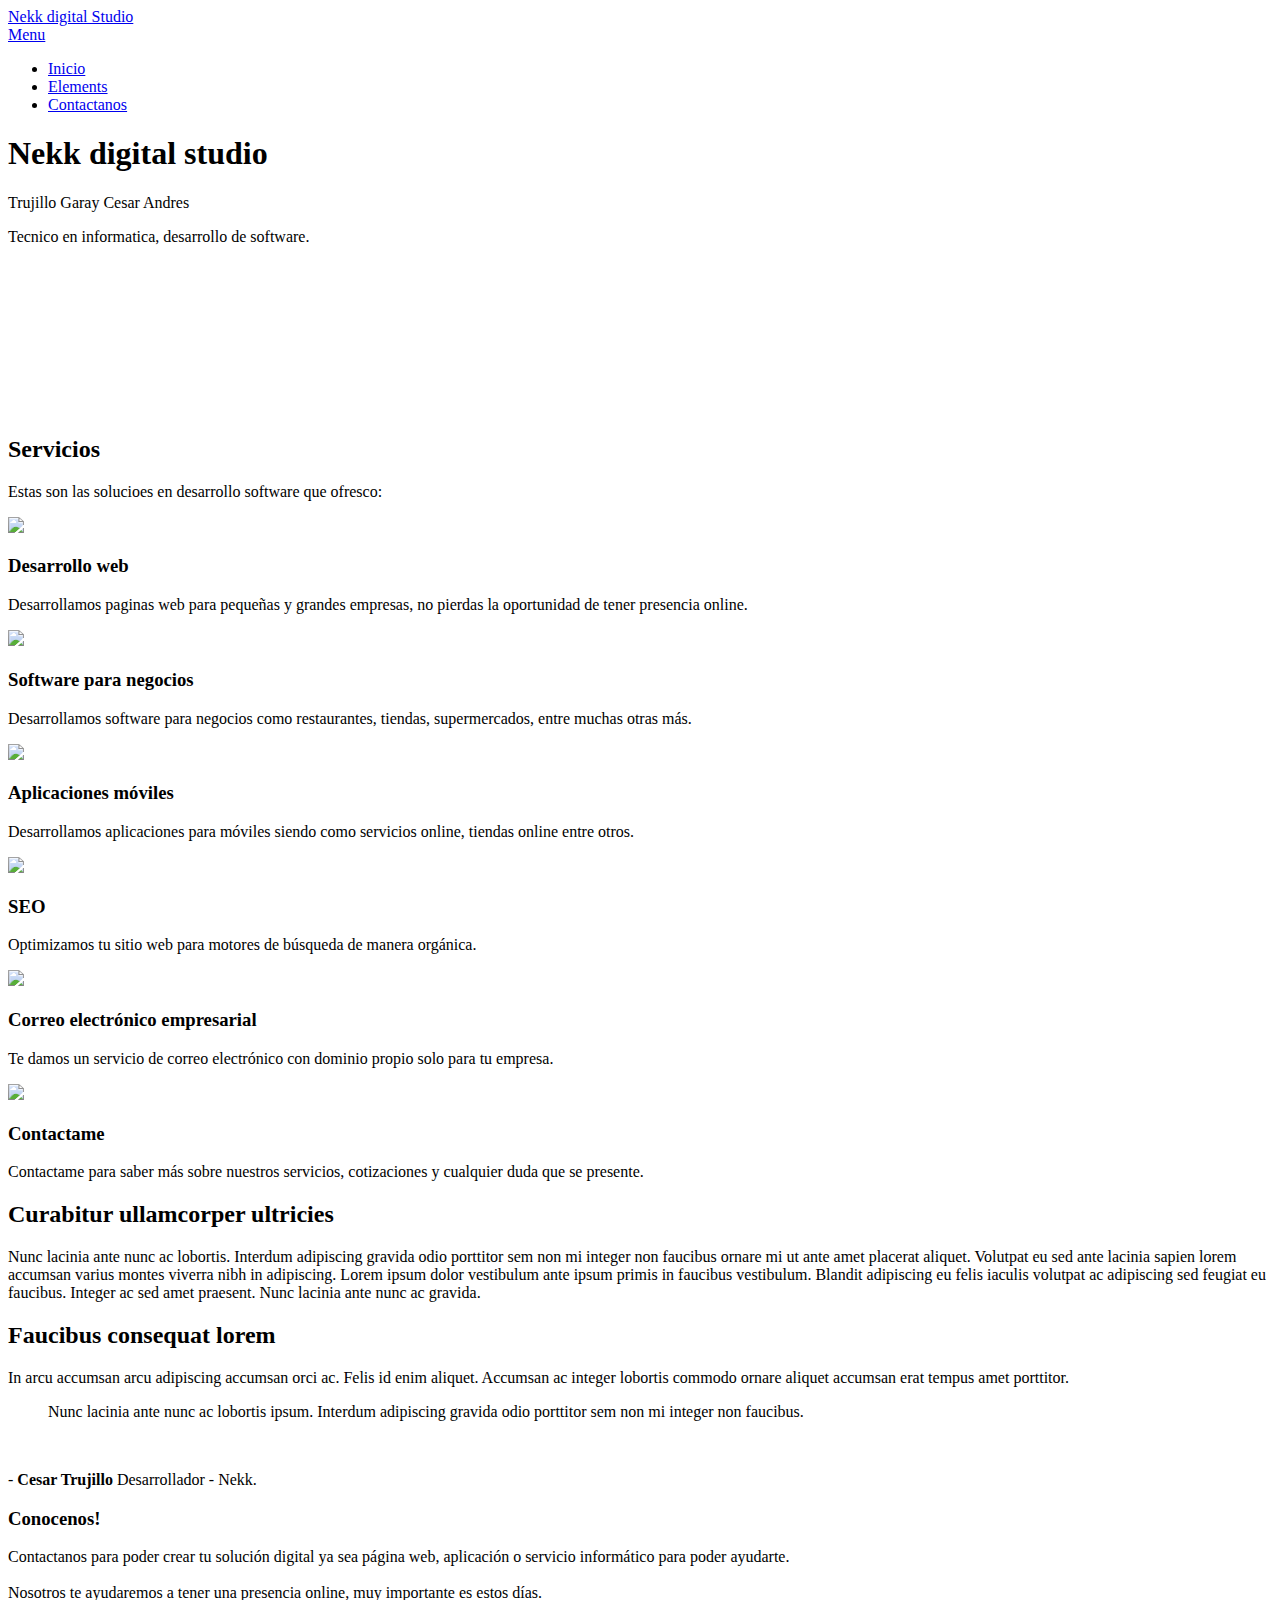
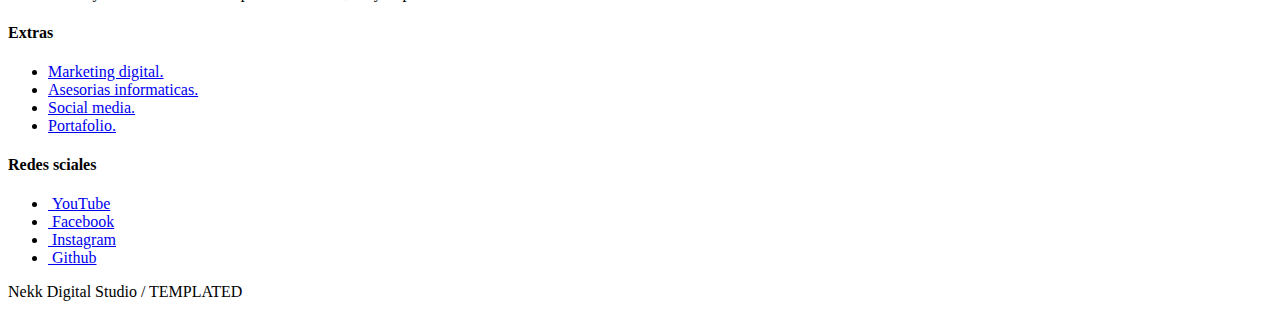
==== index.html @ c3ff0855 "Add files via upload" ====
<!DOCTYPE HTML>
<!--
	Industrious by TEMPLATED
	templated.co @templatedco
	Released for free under the Creative Commons Attribution 3.0 license (templated.co/license)
-->
<html>
	<head>
		<title>Industrious by TEMPLATED</title>
		<meta charset="utf-8" />
		<meta name="viewport" content="width=device-width, initial-scale=1, user-scalable=no" />
		<meta name="description" content="" />
		<meta name="keywords" content="" />
		<link rel="stylesheet" href="assets/css/main.css" />
	</head>
	<body class="is-preload">

		<!-- Header -->
			<header id="header">
				<a class="logo" href="index.html">Nekk digital Studio</a>
				<nav>
					<a href="#menu">Menu</a>
				</nav>
			</header>

		<!-- Nav -->
			<nav id="menu">
				<ul class="links">
					<li><a href="index.html">Inicio</a></li>
					<li><a href="elements.html">Elements</a></li>
					<li><a href="generic.html">Contactanos</a></li>
				</ul>
			</nav>

		<!-- Banner -->
			<section id="banner">
				<div class="inner">
					<h1>Nekk digital studio</h1>
					<p>Trujillo Garay Cesar Andres</p>
					<p>Tecnico en informatica, desarrollo de software.</p>
				</div>
				<video autoplay loop muted playsinline src="images/banner.mp4"></video>
			</section>

		<!-- Highlights -->
			<section class="wrapper">
				<div class="inner">
					<header class="special">
						<h2>Servicios</h2>
						<p>Estas son las solucioes en desarrollo software que ofresco:</p>
					</header>
					<div class="highlights">
						<section>
							<div class="content">
								<header>
									<a href="#"><img src="images/w.jpg" width="50%"><span class="label"></span></a>
									<h3>Desarrollo web</h3>
								</header>
								<p>Desarrollamos paginas web para pequeñas y grandes empresas, no pierdas la oportunidad de tener presencia online.</p>
							</div>
						</section>
						<section>
							<div class="content">
								<header>
									<a href="#"><img src="images/pc.jpg" width="50%"><span class="label"></span></a>
									<h3>Software para negocios</h3>
								</header>
								<p>Desarrollamos software para negocios como restaurantes, tiendas, supermercados, entre muchas otras más.</p>
							</div>
						</section>
						<section>
							<div class="content">
								<header>
									<a href="#"><img src="images/m.jpg" width="50%"><span class="label"></span></a>
									<h3>Aplicaciones móviles</h3>
								</header>
								<p>Desarrollamos aplicaciones para móviles siendo como servicios online, tiendas online entre otros.</p>
							</div>
						</section>
						<section>
							<div class="content">
								<header>
									<a href="#"><img src="images/s.jpg" width="50%"><span class="label"></span></a>
									<h3>SEO</h3>
								</header>
								<p>Optimizamos tu sitio web para motores de búsqueda de manera orgánica.</p>
							</div>
						</section>
						<section>
							<div class="content">
								<header>
									<a href="#"><img src="images/e.jpg" width="50%"><span class="label"></span></a>
									<h3>Correo electrónico empresarial</h3>
								</header>
								<p>Te damos un servicio de correo electrónico con dominio propio solo para tu empresa.
								</p>
							</div>
						</section>
						<section>
							<div class="content">
								<header>
									<a href="#"><img src="images/io.jpg" width="50%"><span class="label"></span></a>
									<h3>Contactame</h3>
								</header>
								<p>Contactame para saber más sobre nuestros servicios, cotizaciones y cualquier duda que se presente.</p>
							</div>
						</section>
					</div>
				</div>
			</section>

		<!-- CTA -->
			<section id="cta" class="wrapper">
				<div class="inner">
					<h2>Curabitur ullamcorper ultricies</h2>
					<p>Nunc lacinia ante nunc ac lobortis. Interdum adipiscing gravida odio porttitor sem non mi integer non faucibus ornare mi ut ante amet placerat aliquet. Volutpat eu sed ante lacinia sapien lorem accumsan varius montes viverra nibh in adipiscing. Lorem ipsum dolor vestibulum ante ipsum primis in faucibus vestibulum. Blandit adipiscing eu felis iaculis volutpat ac adipiscing sed feugiat eu faucibus. Integer ac sed amet praesent. Nunc lacinia ante nunc ac gravida.</p>
				</div>
			</section>

		<!-- Testimonials -->
			<section class="wrapper">
				<div class="inner">
					<header class="special">
						<h2>Faucibus consequat lorem</h2>
						<p>In arcu accumsan arcu adipiscing accumsan orci ac. Felis id enim aliquet. Accumsan ac integer lobortis commodo ornare aliquet accumsan erat tempus amet porttitor.</p>
					</header>
					<div class="testimonials">
						
						<section>
							<div class="content">
								<blockquote>
									<p>Nunc lacinia ante nunc ac lobortis ipsum. Interdum adipiscing gravida odio porttitor sem non mi integer non faucibus.</p>
								</blockquote>
								<div class="author">
									<div class="image">
										<img src="images/me.jpg" alt="" />
									</div>
									<p class="credit">- <strong>Cesar Trujillo</strong> <span>Desarrollador - Nekk.</span></p>
								</div>
							</div>
						</section>
						
					</div>
				</div>
			</section>

		<!-- Footer -->
			<footer id="footer">
				<div class="inner">
					<div class="content">
						<section>
							<h3>Conocenos!</h3>
							<p>Contactanos para poder crear tu solución digital ya sea página web, aplicación o servicio informático para poder ayudarte.
								<br><br>Nosotros te ayudaremos a tener una presencia online, muy importante es estos días.
							</p>
						</section>
						<section>
							<h4>Extras</h4>
							<ul class="alt">
								<li><a href="#">Marketing digital.</a></li>
								<li><a href="#">Asesorias informaticas.</a></li>
								<li><a href="#">Social media.</a></li>
								<li><a href="#">Portafolio.</a></li>
							</ul>
						</section>
						<section>
							<h4>Redes sciales</h4>
							<ul class="plain">
								<li><a href="#"><i class="icon fa-youtube">&nbsp;</i>YouTube</a></li>
								<li><a href="#"><i class="icon fa-facebook">&nbsp;</i>Facebook</a></li>
								<li><a href="#"><i class="icon fa-instagram">&nbsp;</i>Instagram</a></li>
								<li><a href="#"><i class="icon fa-github">&nbsp;</i>Github</a></li>
							</ul>
						</section>
					</div>
					<div class="copyright">
						Nekk Digital Studio / TEMPLATED
					</div>
				</div>
			</footer>

		<!-- Scripts -->
			<script src="assets/js/jquery.min.js"></script>
			<script src="assets/js/browser.min.js"></script>
			<script src="assets/js/breakpoints.min.js"></script>
			<script src="assets/js/util.js"></script>
			<script src="assets/js/main.js"></script>

	</body>
</html>
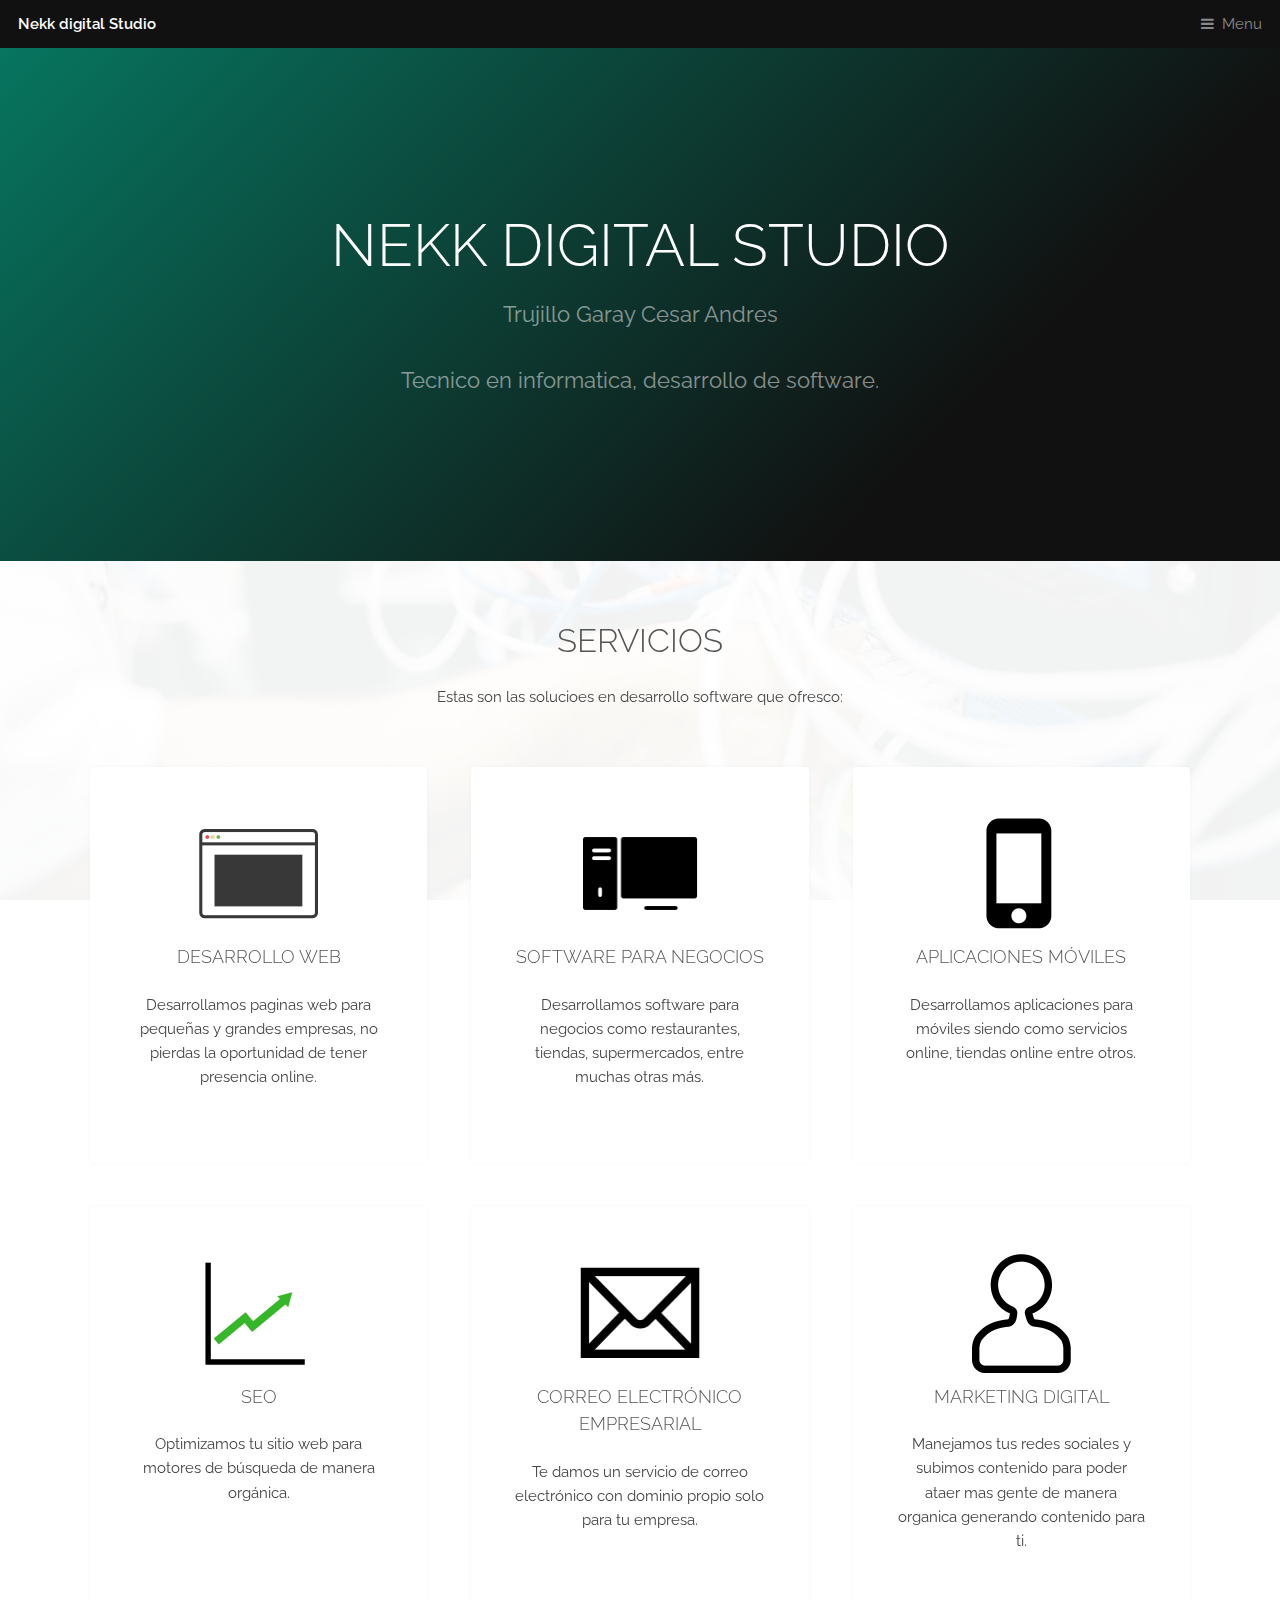
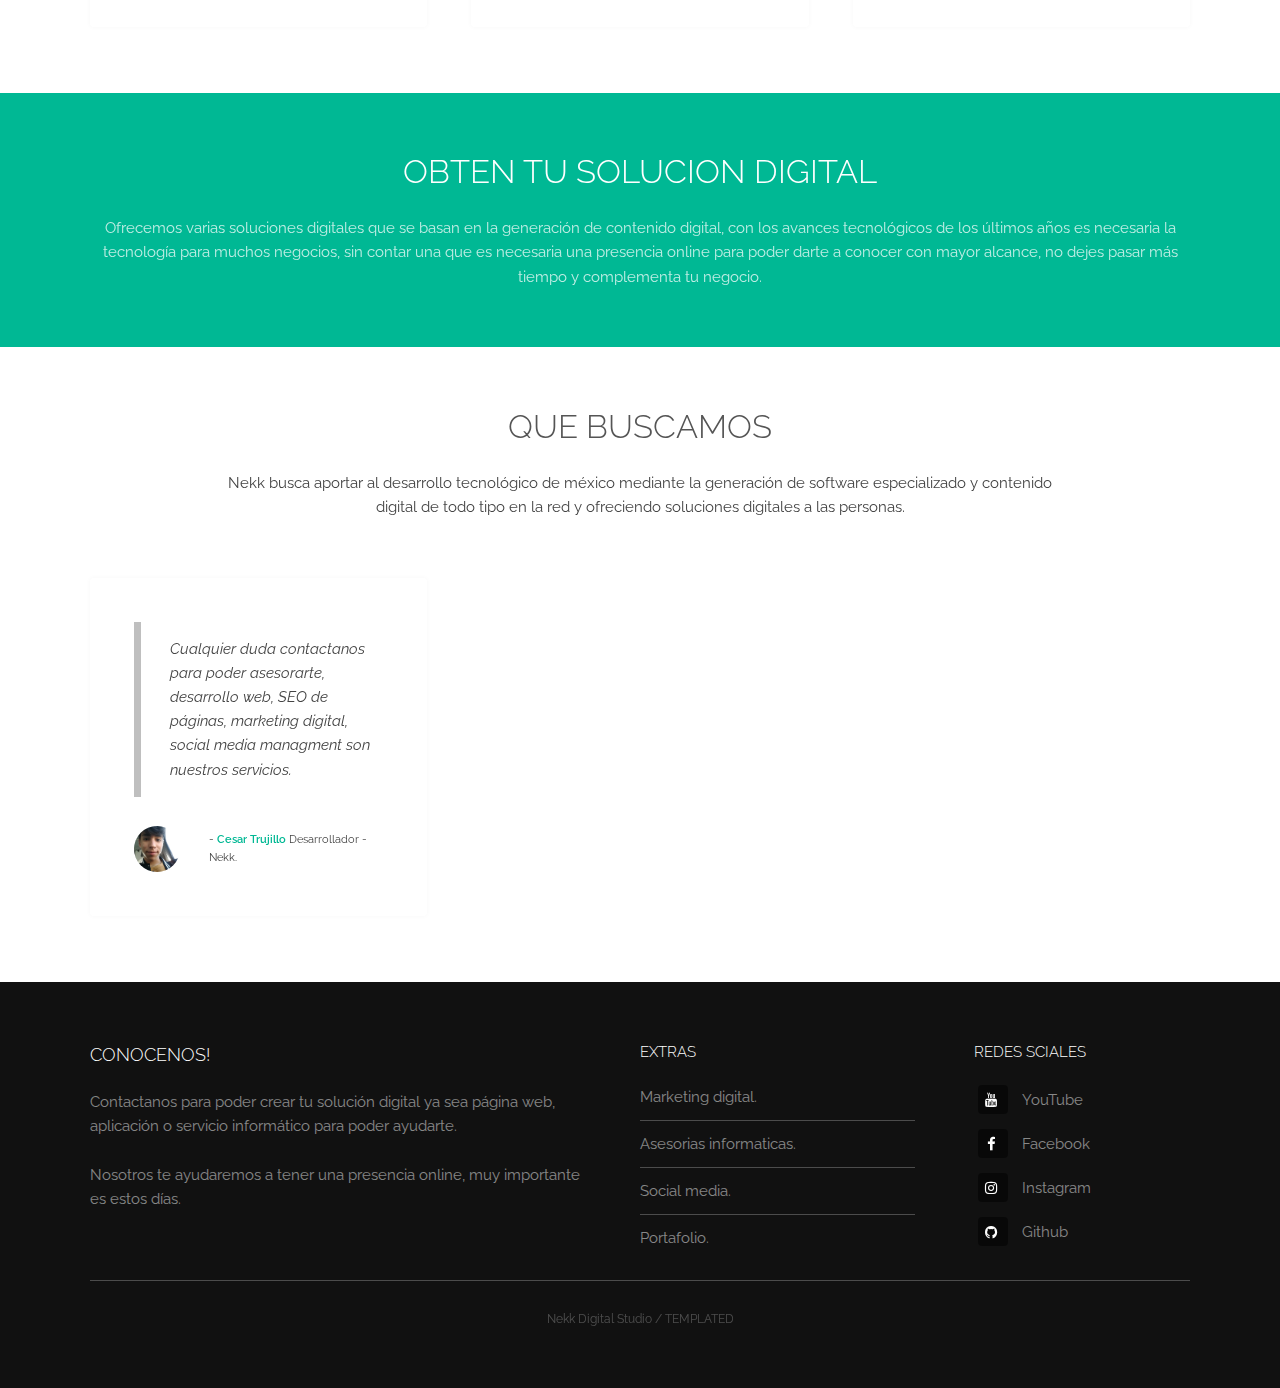
==== commit 681aff45: "Add files via upload" ====
--- a/index.html
+++ b/index.html
@@ -6,7 +6,7 @@
 -->
 <html>
 	<head>
-		<title>Industrious by TEMPLATED</title>
+		<title>Nekk Digital studio</title>
 		<meta charset="utf-8" />
 		<meta name="viewport" content="width=device-width, initial-scale=1, user-scalable=no" />
 		<meta name="description" content="" />
@@ -100,9 +100,9 @@
 							<div class="content">
 								<header>
 									<a href="#"><img src="images/io.jpg" width="50%"><span class="label"></span></a>
-									<h3>Contactame</h3>
+									<h3>Marketing digital</h3>
 								</header>
-								<p>Contactame para saber más sobre nuestros servicios, cotizaciones y cualquier duda que se presente.</p>
+								<p>Manejamos tus redes sociales y subimos contenido para poder ataer mas gente de manera organica generando contenido para ti.</p>
 							</div>
 						</section>
 					</div>
@@ -112,8 +112,8 @@
 		<!-- CTA -->
 			<section id="cta" class="wrapper">
 				<div class="inner">
-					<h2>Curabitur ullamcorper ultricies</h2>
-					<p>Nunc lacinia ante nunc ac lobortis. Interdum adipiscing gravida odio porttitor sem non mi integer non faucibus ornare mi ut ante amet placerat aliquet. Volutpat eu sed ante lacinia sapien lorem accumsan varius montes viverra nibh in adipiscing. Lorem ipsum dolor vestibulum ante ipsum primis in faucibus vestibulum. Blandit adipiscing eu felis iaculis volutpat ac adipiscing sed feugiat eu faucibus. Integer ac sed amet praesent. Nunc lacinia ante nunc ac gravida.</p>
+					<h2>Obten tu solucion digital</h2>
+					<p>Ofrecemos varias soluciones digitales que se basan en la generación de contenido digital, con los avances tecnológicos de los últimos años es necesaria la tecnología para muchos negocios, sin contar una que es necesaria una presencia online para poder darte a conocer con mayor alcance, no dejes pasar más tiempo y complementa tu negocio.</p>
 				</div>
 			</section>
 
@@ -121,15 +121,15 @@
 			<section class="wrapper">
 				<div class="inner">
 					<header class="special">
-						<h2>Faucibus consequat lorem</h2>
-						<p>In arcu accumsan arcu adipiscing accumsan orci ac. Felis id enim aliquet. Accumsan ac integer lobortis commodo ornare aliquet accumsan erat tempus amet porttitor.</p>
+						<h2>Que buscamos</h2>
+						<p>Nekk busca aportar al desarrollo tecnológico de méxico mediante la generación de software especializado y contenido digital de todo tipo en la red y ofreciendo soluciones digitales a las personas.</p>
 					</header>
 					<div class="testimonials">
 						
 						<section>
 							<div class="content">
 								<blockquote>
-									<p>Nunc lacinia ante nunc ac lobortis ipsum. Interdum adipiscing gravida odio porttitor sem non mi integer non faucibus.</p>
+									<p>Cualquier duda contactanos para poder asesorarte, desarrollo web, SEO de páginas, marketing digital, social media managment son nuestros servicios.</p>
 								</blockquote>
 								<div class="author">
 									<div class="image">
--- a/assets/css/main.css
+++ b/assets/css/main.css
@@ -0,0 +1,2822 @@
+@import url(font-awesome.min.css);
+@import url("https://fonts.googleapis.com/css?family=Raleway:200,300,400,500,600");
+/*
+	Industrious by TEMPLATED
+	templated.co @templatedco
+	Released for free under the Creative Commons Attribution 3.0 license (templated.co/license)
+*/
+/* Basic */
+@-ms-viewport {
+  width: device-width; }
+body {
+  -ms-overflow-style: scrollbar; }
+
+@media screen and (max-width: 480px) {
+  html, body {
+    min-width: 320px; } }
+html {
+  box-sizing: border-box; }
+
+*, *:before, *:after {
+  box-sizing: inherit; }
+
+body {
+  background: #ffffff; }
+  body.is-preload *, body.is-preload *:before, body.is-preload *:after {
+    -moz-animation: none !important;
+    -webkit-animation: none !important;
+    -ms-animation: none !important;
+    animation: none !important;
+    -moz-transition: none !important;
+    -webkit-transition: none !important;
+    -ms-transition: none !important;
+    transition: none !important; }
+
+html, body, div, span, applet, object,
+iframe, h1, h2, h3, h4, h5, h6, p, blockquote,
+pre, a, abbr, acronym, address, big, cite,
+code, del, dfn, em, img, ins, kbd, q, s, samp,
+small, strike, strong, sub, sup, tt, var, b,
+u, i, center, dl, dt, dd, ol, ul, li, fieldset,
+form, label, legend, table, caption, tbody,
+tfoot, thead, tr, th, td, article, aside,
+canvas, details, embed, figure, figcaption,
+footer, header, hgroup, menu, nav, output, ruby,
+section, summary, time, mark, audio, video {
+  margin: 0;
+  padding: 0;
+  border: 0;
+  font-size: 100%;
+  font: inherit;
+  vertical-align: baseline; }
+
+article, aside, details, figcaption, figure,
+footer, header, hgroup, menu, nav, section {
+  display: block; }
+
+body {
+  line-height: 1; }
+
+ol, ul {
+  list-style: none; }
+
+blockquote, q {
+  quotes: none; }
+  blockquote:before, blockquote:after, q:before, q:after {
+    content: '';
+    content: none; }
+
+table {
+  border-collapse: collapse;
+  border-spacing: 0; }
+
+body {
+  -webkit-text-size-adjust: none; }
+
+mark {
+  background-color: transparent;
+  color: inherit; }
+
+input::-moz-focus-inner {
+  border: 0;
+  padding: 0; }
+
+input, select, textarea {
+  -moz-appearance: none;
+  -webkit-appearance: none;
+  -ms-appearance: none;
+  appearance: none; }
+
+/* Typography */
+html {
+  font-size: 13pt; }
+  @media screen and (max-width: 1680px) {
+    html {
+      font-size: 11pt; } }
+  @media screen and (max-width: 980px) {
+    html {
+      font-size: 12pt; } }
+  @media screen and (max-width: 480px) {
+    html {
+      font-size: 11pt; } }
+
+body {
+  background-color: #ffffff;
+  color: #444444; }
+
+body, input, select, textarea {
+  font-family: "Raleway", Arial, Helvetica, sans-serif;
+  font-weight: 400;
+  font-size: 1rem;
+  line-height: 1.65; }
+
+a {
+  -moz-transition: color 0.2s ease-in-out;
+  -webkit-transition: color 0.2s ease-in-out;
+  -ms-transition: color 0.2s ease-in-out;
+  transition: color 0.2s ease-in-out;
+  text-decoration: underline; }
+  a:hover {
+    text-decoration: none; }
+
+strong, b {
+  font-weight: 600; }
+
+em, i {
+  font-style: italic; }
+
+p {
+  margin: 0 0 2rem 0; }
+
+header.special {
+  text-align: center;
+  margin-bottom: 4rem; }
+  header.special p {
+    max-width: 75%;
+    margin-left: auto;
+    margin-right: auto; }
+
+h1, h2, h3, h4, h5, h6 {
+  font-weight: 300;
+  line-height: 1.5;
+  text-transform: uppercase;
+  margin: 0 0 1.5rem 0; }
+  h1 a, h2 a, h3 a, h4 a, h5 a, h6 a {
+    color: inherit;
+    text-decoration: none; }
+
+h1 {
+  font-size: 3rem;
+  line-height: 1.2; }
+
+h2 {
+  font-size: 2.25rem;
+  line-height: 1.3; }
+
+h3 {
+  font-size: 1.25rem; }
+
+h4 {
+  font-size: 1rem; }
+
+h5 {
+  font-size: 0.9rem; }
+
+h6 {
+  font-size: 0.7rem; }
+
+@media screen and (max-width: 736px) {
+  h1 {
+    font-size: 2.75rem;
+    line-height: 1.3; }
+
+  h2 {
+    font-size: 1.75rem;
+    line-height: 1.5; }
+
+  h3 {
+    font-size: 1.25rem; } }
+sub {
+  font-size: 0.8rem;
+  position: relative;
+  top: 0.5rem; }
+
+sup {
+  font-size: 0.8rem;
+  position: relative;
+  top: -0.5rem; }
+
+blockquote {
+  border-left: solid 0.5rem;
+  font-style: italic;
+  margin: 0 0 2rem 0;
+  padding: 1rem 0 1rem 2rem; }
+
+code {
+  border-radius: 4px;
+  border: solid 1px;
+  font-family: "Courier New", monospace;
+  font-size: 0.9rem;
+  margin: 0 0.25rem;
+  padding: 0.25rem 0.65rem; }
+
+pre {
+  -webkit-overflow-scrolling: touch;
+  font-family: "Courier New", monospace;
+  font-size: 0.9rem;
+  margin: 0 0 2rem 0; }
+  pre code {
+    display: block;
+    line-height: 1.75;
+    padding: 1rem 1.5rem;
+    overflow-x: auto; }
+
+hr {
+  border: 0;
+  border-bottom: solid 1px;
+  margin: 2rem 0; }
+  hr.major {
+    margin: 4rem 0; }
+
+input, select, textarea {
+  color: #555555; }
+
+a {
+  color: #00b894; }
+
+strong, b {
+  color: #555555; }
+
+h1, h2, h3, h4, h5, h6 {
+  color: #555555; }
+
+blockquote {
+  border-left-color: rgba(0, 0, 0, 0.25); }
+
+code {
+  background: rgba(0, 0, 0, 0.075);
+  border-color: rgba(0, 0, 0, 0.25); }
+
+hr {
+  border-bottom-color: rgba(0, 0, 0, 0.25); }
+
+/* Inner */
+.inner {
+  margin: 0 auto;
+  width: 75rem;
+  max-width: calc(100% - 6rem); }
+  @media screen and (max-width: 480px) {
+    .inner {
+      max-width: calc(100% - 3rem); } }
+
+/* Button */
+input[type="submit"],
+input[type="reset"],
+input[type="button"],
+button,
+.button {
+  -moz-appearance: none;
+  -webkit-appearance: none;
+  -ms-appearance: none;
+  appearance: none;
+  -moz-transition: background-color 0.2s ease-in-out, box-shadow 0.2s ease-in-out, color 0.2s ease-in-out;
+  -webkit-transition: background-color 0.2s ease-in-out, box-shadow 0.2s ease-in-out, color 0.2s ease-in-out;
+  -ms-transition: background-color 0.2s ease-in-out, box-shadow 0.2s ease-in-out, color 0.2s ease-in-out;
+  transition: background-color 0.2s ease-in-out, box-shadow 0.2s ease-in-out, color 0.2s ease-in-out;
+  border: 0;
+  border-radius: 4px;
+  cursor: pointer;
+  display: inline-block;
+  font-weight: 600;
+  height: 3.25rem;
+  line-height: 3.25rem;
+  padding: 0 1.75rem;
+  text-align: center;
+  text-decoration: none;
+  white-space: nowrap; }
+  input[type="submit"].small,
+  input[type="reset"].small,
+  input[type="button"].small,
+  button.small,
+  .button.small {
+    font-size: 0.8rem;
+    height: 2.4375rem;
+    line-height: 2.4375rem;
+    padding: 0 1.25rem; }
+  input[type="submit"].large,
+  input[type="reset"].large,
+  input[type="button"].large,
+  button.large,
+  .button.large {
+    font-size: 1.35rem;
+    height: 4.0625rem;
+    line-height: 4.0625rem;
+    padding: 0 2rem; }
+  input[type="submit"].wide,
+  input[type="reset"].wide,
+  input[type="button"].wide,
+  button.wide,
+  .button.wide {
+    min-width: 13rem; }
+  input[type="submit"].icon:before,
+  input[type="reset"].icon:before,
+  input[type="button"].icon:before,
+  button.icon:before,
+  .button.icon:before {
+    margin-right: 0.5rem; }
+  input[type="submit"].fit,
+  input[type="reset"].fit,
+  input[type="button"].fit,
+  button.fit,
+  .button.fit {
+    width: 100%; }
+  input[type="submit"].disabled, input[type="submit"]:disabled,
+  input[type="reset"].disabled,
+  input[type="reset"]:disabled,
+  input[type="button"].disabled,
+  input[type="button"]:disabled,
+  button.disabled,
+  button:disabled,
+  .button.disabled,
+  .button:disabled {
+    pointer-events: none;
+    opacity: 0.25; }
+
+input[type="submit"],
+input[type="reset"],
+input[type="button"],
+button,
+.button {
+  background-color: transparent;
+  box-shadow: inset 0 0 0 1px #555555;
+  color: #555555 !important; }
+  input[type="submit"]:hover,
+  input[type="reset"]:hover,
+  input[type="button"]:hover,
+  button:hover,
+  .button:hover {
+    box-shadow: inset 0 0 0 1px #00b894;
+    color: #00b894 !important; }
+    input[type="submit"]:hover:active,
+    input[type="reset"]:hover:active,
+    input[type="button"]:hover:active,
+    button:hover:active,
+    .button:hover:active {
+      background-color: rgba(206, 27, 40, 0.25); }
+  input[type="submit"].primary,
+  input[type="reset"].primary,
+  input[type="button"].primary,
+  button.primary,
+  .button.primary {
+    box-shadow: none;
+    background-color: #ce1b28;
+    color: #ffffff !important; }
+    input[type="submit"].primary:hover,
+    input[type="reset"].primary:hover,
+    input[type="button"].primary:hover,
+    button.primary:hover,
+    .button.primary:hover {
+      background-color: #e2212f;
+      box-shadow: none; }
+      input[type="submit"].primary:hover:active,
+      input[type="reset"].primary:hover:active,
+      input[type="button"].primary:hover:active,
+      button.primary:hover:active,
+      .button.primary:hover:active {
+        background-color: #b71824; }
+
+/* Form */
+form {
+  margin: 0 0 2rem 0; }
+
+input[type="text"],
+input[type="password"],
+input[type="email"],
+input[type="tel"],
+input[type="search"],
+input[type="url"],
+select,
+textarea {
+  -moz-appearance: none;
+  -webkit-appearance: none;
+  -ms-appearance: none;
+  appearance: none;
+  border-radius: 4px;
+  border: none;
+  border: solid 1px;
+  color: inherit;
+  display: block;
+  outline: 0;
+  padding: 0 1rem;
+  text-decoration: none;
+  width: 100%; }
+  input[type="text"]:invalid,
+  input[type="password"]:invalid,
+  input[type="email"]:invalid,
+  input[type="tel"]:invalid,
+  input[type="search"]:invalid,
+  input[type="url"]:invalid,
+  select:invalid,
+  textarea:invalid {
+    box-shadow: none; }
+
+label {
+  display: block;
+  font-size: 1rem;
+  font-weight: 600;
+  margin: 0 0 1rem 0; }
+
+input[type="text"],
+input[type="password"],
+input[type="email"],
+input[type="tel"],
+input[type="search"],
+input[type="url"] {
+  height: 3.25rem; }
+
+select {
+  background-size: 1.25rem;
+  background-repeat: no-repeat;
+  background-position: calc(100% - 1rem) center;
+  height: 3.25rem;
+  padding-right: 3.25rem;
+  text-overflow: ellipsis; }
+  select:focus::-ms-value {
+    background-color: transparent; }
+  select::-ms-expand {
+    display: none; }
+
+textarea {
+  padding: 0.75rem 1rem; }
+
+input[type="checkbox"],
+input[type="radio"] {
+  -moz-appearance: none;
+  -webkit-appearance: none;
+  -ms-appearance: none;
+  appearance: none;
+  display: block;
+  float: left;
+  margin-right: -2rem;
+  opacity: 0;
+  width: 1rem;
+  z-index: -1; }
+  input[type="checkbox"] + label,
+  input[type="radio"] + label {
+    text-decoration: none;
+    cursor: pointer;
+    display: inline-block;
+    font-size: 1rem;
+    font-weight: 400;
+    padding-left: 2.825rem;
+    padding-right: 0.875rem;
+    position: relative; }
+    input[type="checkbox"] + label:before,
+    input[type="radio"] + label:before {
+      -moz-osx-font-smoothing: grayscale;
+      -webkit-font-smoothing: antialiased;
+      font-family: FontAwesome;
+      font-style: normal;
+      font-weight: normal;
+      text-transform: none !important; }
+    input[type="checkbox"] + label:before,
+    input[type="radio"] + label:before {
+      border-radius: 4px;
+      border: solid 1px;
+      content: '';
+      display: inline-block;
+      height: 1.95rem;
+      left: 0;
+      line-height: 1.86875rem;
+      position: absolute;
+      text-align: center;
+      top: -0.1625rem;
+      width: 1.95rem; }
+  input[type="checkbox"]:checked + label:before,
+  input[type="radio"]:checked + label:before {
+    content: '\f00c'; }
+
+input[type="checkbox"] + label:before {
+  border-radius: 4px; }
+
+input[type="radio"] + label:before {
+  border-radius: 100%; }
+
+::-webkit-input-placeholder {
+  opacity: 1.0; }
+
+:-moz-placeholder {
+  opacity: 1.0; }
+
+::-moz-placeholder {
+  opacity: 1.0; }
+
+:-ms-input-placeholder {
+  opacity: 1.0; }
+
+label {
+  color: #555555; }
+
+input[type="text"],
+input[type="password"],
+input[type="email"],
+input[type="tel"],
+input[type="search"],
+input[type="url"],
+select,
+textarea {
+  background-color: rgba(0, 0, 0, 0.075);
+  border-color: rgba(0, 0, 0, 0.25); }
+  input[type="text"]:focus,
+  input[type="password"]:focus,
+  input[type="email"]:focus,
+  input[type="tel"]:focus,
+  input[type="search"]:focus,
+  input[type="url"]:focus,
+  select:focus,
+  textarea:focus {
+    border-color: #00b894;
+    box-shadow: 0 0 0 1px #00b894; }
+
+select {
+  background-image: url("data:image/svg+xml;charset=utf8,%3Csvg xmlns='http://www.w3.org/2000/svg' width='40' height='40' preserveAspectRatio='none' viewBox='0 0 40 40'%3E%3Cpath d='M9.4,12.3l10.4,10.4l10.4-10.4c0.2-0.2,0.5-0.4,0.9-0.4c0.3,0,0.6,0.1,0.9,0.4l3.3,3.3c0.2,0.2,0.4,0.5,0.4,0.9 c0,0.4-0.1,0.6-0.4,0.9L20.7,31.9c-0.2,0.2-0.5,0.4-0.9,0.4c-0.3,0-0.6-0.1-0.9-0.4L4.3,17.3c-0.2-0.2-0.4-0.5-0.4-0.9 c0-0.4,0.1-0.6,0.4-0.9l3.3-3.3c0.2-0.2,0.5-0.4,0.9-0.4S9.1,12.1,9.4,12.3z' fill='rgba(0, 0, 0, 0.25)' /%3E%3C/svg%3E"); }
+  select option {
+    color: #444444;
+    background-color: #ffffff; }
+
+input[type="checkbox"] + label,
+input[type="radio"] + label {
+  color: #444444; }
+  input[type="checkbox"] + label:before,
+  input[type="radio"] + label:before {
+    background: rgba(0, 0, 0, 0.075);
+    border-color: rgba(0, 0, 0, 0.25); }
+input[type="checkbox"]:checked + label:before,
+input[type="radio"]:checked + label:before {
+  background-color: #00b894;
+  border-color: #00b894;
+  color: #ffffff; }
+input[type="checkbox"]:focus + label:before,
+input[type="radio"]:focus + label:before {
+  border-color: #00b894;
+  box-shadow: 0 0 0 1px #00b894; }
+
+::-webkit-input-placeholder {
+  color: #bbbbbb !important; }
+
+:-moz-placeholder {
+  color: #bbbbbb !important; }
+
+::-moz-placeholder {
+  color: #bbbbbb !important; }
+
+:-ms-input-placeholder {
+  color: #bbbbbb !important; }
+
+/* List */
+ol {
+  list-style: decimal;
+  margin: 0 0 2rem 0;
+  padding-left: 1.25rem; }
+  ol li {
+    padding-left: 0.25rem; }
+
+ul {
+  list-style: disc;
+  margin: 0 0 2rem 0;
+  padding-left: 1rem; }
+  ul li {
+    padding-left: 0.325rem; }
+  ul.plain {
+    list-style: none;
+    padding-left: 0; }
+    ul.plain li {
+      margin-bottom: 1rem; }
+      ul.plain li .icon {
+        border-radius: 4px;
+        color: #ffffff;
+        display: inline-block;
+        margin-right: 1rem;
+        text-align: center;
+        width: 2rem;
+        height: 2rem;
+        line-height: 2rem;
+        background: rgba(0, 0, 0, 0.5); }
+  ul.alt {
+    list-style: none;
+    padding-left: 0; }
+    ul.alt li {
+      border-top: solid 1px;
+      padding: 0.75rem 0; }
+      ul.alt li:first-child {
+        border-top: 0;
+        padding-top: 0; }
+      ul.alt li:last-child {
+        padding-bottom: 0; }
+
+dl {
+  margin: 0 0 2rem 0; }
+  dl dt {
+    display: block;
+    font-weight: 600;
+    margin: 0 0 1rem 0; }
+  dl dd {
+    margin-left: 1.5rem; }
+
+ul.alt li {
+  border-top-color: rgba(0, 0, 0, 0.25); }
+
+/* Table */
+.table-wrapper {
+  -webkit-overflow-scrolling: touch;
+  overflow-x: auto; }
+
+table {
+  margin: 0 0 2rem 0;
+  width: 100%; }
+  table tbody tr {
+    border: solid 1px;
+    border-left: 0;
+    border-right: 0; }
+  table td {
+    padding: 0.75rem 0.75rem; }
+  table th {
+    font-size: 0.9rem;
+    font-weight: 600;
+    padding: 0 0.75rem 0.75rem 0.75rem;
+    text-align: left; }
+  table thead {
+    border-bottom: solid 2px; }
+  table tfoot {
+    border-top: solid 2px; }
+  table.alt {
+    border-collapse: separate; }
+    table.alt tbody tr td {
+      border: solid 1px;
+      border-left-width: 0;
+      border-top-width: 0; }
+      table.alt tbody tr td:first-child {
+        border-left-width: 1px; }
+    table.alt tbody tr:first-child td {
+      border-top-width: 1px; }
+    table.alt thead {
+      border-bottom: 0; }
+    table.alt tfoot {
+      border-top: 0; }
+
+table tbody tr {
+  border-color: rgba(0, 0, 0, 0.25); }
+  table tbody tr:nth-child(2n + 1) {
+    background-color: rgba(0, 0, 0, 0.075); }
+table th {
+  color: #555555; }
+table thead {
+  border-bottom-color: rgba(0, 0, 0, 0.25); }
+table tfoot {
+  border-top-color: rgba(0, 0, 0, 0.25); }
+table.alt tbody tr td {
+  border-color: rgba(0, 0, 0, 0.25); }
+
+/* Highlights */
+.highlights {
+  width: 100%;
+  margin: 2.5rem 0;
+  display: -moz-flex;
+  display: -webkit-flex;
+  display: -ms-flex;
+  display: flex;
+  -moz-flex-wrap: wrap;
+  -webkit-flex-wrap: wrap;
+  -ms-flex-wrap: wrap;
+  flex-wrap: wrap;
+  -moz-align-items: -moz-stretch;
+  -webkit-align-items: -webkit-stretch;
+  -ms-align-items: -ms-stretch;
+  align-items: stretch; }
+  .highlights > * {
+    -moz-flex-shrink: 1;
+    -webkit-flex-shrink: 1;
+    -ms-flex-shrink: 1;
+    flex-shrink: 1;
+    -moz-flex-grow: 0;
+    -webkit-flex-grow: 0;
+    -ms-flex-grow: 0;
+    flex-grow: 0; }
+  .highlights > * {
+    width: 33.3333333333%; }
+  .highlights > * {
+    padding: 1.5rem;
+    width: calc(33.3333333333% + 1rem); }
+  .highlights > :nth-child(-n + 3) {
+    padding-top: 0; }
+  .highlights > :nth-last-child(-n + 3) {
+    padding-bottom: 0; }
+  .highlights > :nth-child(3n + 1) {
+    padding-left: 0; }
+  .highlights > :nth-child(3n) {
+    padding-right: 0; }
+  .highlights > :nth-child(3n + 1),
+  .highlights > :nth-child(3n) {
+    width: calc(33.3333333333% + -0.5rem); }
+  .highlights .content {
+    border-radius: 4px;
+    height: 100%;
+    padding: 3rem;
+    text-align: center; }
+    .highlights .content .icon {
+      font-size: 5rem; }
+  .highlights > div > :last-child {
+    margin-bottom: 0; }
+  @media screen and (max-width: 980px) {
+    .highlights > * {
+      width: 50%; }
+    .highlights > * {
+      padding: 1rem;
+      width: calc(33.3333333333% + 0.6666666667rem); }
+    .highlights > :nth-child(-n + 3) {
+      padding-top: 1rem; }
+    .highlights > :nth-last-child(-n + 3) {
+      padding-bottom: 1rem; }
+    .highlights > :nth-child(3n + 1) {
+      padding-left: 1rem; }
+    .highlights > :nth-child(3n) {
+      padding-right: 1rem; }
+    .highlights > :nth-child(3n + 1),
+    .highlights > :nth-child(3n) {
+      padding: 1rem;
+      width: calc(50% + 1rem); }
+    .highlights > * {
+      padding: 1rem;
+      width: calc(50% + 1rem); }
+    .highlights > :nth-child(-n + 2) {
+      padding-top: 0; }
+    .highlights > :nth-last-child(-n + 2) {
+      padding-bottom: 0; }
+    .highlights > :nth-child(2n + 1) {
+      padding-left: 0; }
+    .highlights > :nth-child(2n) {
+      padding-right: 0; }
+    .highlights > :nth-child(2n + 1),
+    .highlights > :nth-child(2n) {
+      width: calc(50% + 0rem); }
+    .highlights .content {
+      padding: 2rem; } }
+  @media screen and (max-width: 736px) {
+    .highlights > * {
+      width: 100%; }
+    .highlights > * {
+      padding: 1rem;
+      width: calc(33.3333333333% + 0.6666666667rem); }
+    .highlights > :nth-child(-n + 3) {
+      padding-top: 1rem; }
+    .highlights > :nth-last-child(-n + 3) {
+      padding-bottom: 1rem; }
+    .highlights > :nth-child(3n + 1) {
+      padding-left: 1rem; }
+    .highlights > :nth-child(3n) {
+      padding-right: 1rem; }
+    .highlights > :nth-child(3n + 1),
+    .highlights > :nth-child(3n) {
+      padding: 1rem;
+      width: calc(100% + 2rem); }
+    .highlights > * {
+      padding: 1rem;
+      width: calc(50% + 1rem); }
+    .highlights > :nth-child(-n + 2) {
+      padding-top: 1rem; }
+    .highlights > :nth-last-child(-n + 2) {
+      padding-bottom: 1rem; }
+    .highlights > :nth-child(2n + 1) {
+      padding-left: 1rem; }
+    .highlights > :nth-child(2n) {
+      padding-right: 1rem; }
+    .highlights > :nth-child(2n + 1),
+    .highlights > :nth-child(2n) {
+      padding: 1rem;
+      width: calc(100% + 2rem); }
+    .highlights > * {
+      padding: 1rem;
+      width: calc(100% + 2rem); }
+    .highlights > :nth-child(-n + 1) {
+      padding-top: 0; }
+    .highlights > :nth-last-child(-n + 1) {
+      padding-bottom: 0; }
+    .highlights > :nth-child(1n + 1) {
+      padding-left: 0; }
+    .highlights > :nth-child(1n) {
+      padding-right: 0; }
+    .highlights > :nth-child(1n + 1),
+    .highlights > :nth-child(1n) {
+      width: calc(100% + 1rem); } }
+
+.highlights .content {
+  background: #ffffff;
+  box-shadow: 0px 0px 4px 1px rgba(0, 0, 0, 0.025); }
+
+/* Testimonials */
+.testimonials {
+  margin: 2.5rem 0;
+  width: 100%;
+  display: -moz-flex;
+  display: -webkit-flex;
+  display: -ms-flex;
+  display: flex;
+  -moz-flex-wrap: wrap;
+  -webkit-flex-wrap: wrap;
+  -ms-flex-wrap: wrap;
+  flex-wrap: wrap;
+  -moz-align-items: -moz-stretch;
+  -webkit-align-items: -webkit-stretch;
+  -ms-align-items: -ms-stretch;
+  align-items: stretch; }
+  .testimonials > * {
+    -moz-flex-shrink: 1;
+    -webkit-flex-shrink: 1;
+    -ms-flex-shrink: 1;
+    flex-shrink: 1;
+    -moz-flex-grow: 0;
+    -webkit-flex-grow: 0;
+    -ms-flex-grow: 0;
+    flex-grow: 0; }
+  .testimonials > * {
+    width: 33.3333333333%; }
+  .testimonials > * {
+    padding: 1.5rem;
+    width: calc(33.3333333333% + 1rem); }
+  .testimonials > :nth-child(-n + 3) {
+    padding-top: 0; }
+  .testimonials > :nth-last-child(-n + 3) {
+    padding-bottom: 0; }
+  .testimonials > :nth-child(3n + 1) {
+    padding-left: 0; }
+  .testimonials > :nth-child(3n) {
+    padding-right: 0; }
+  .testimonials > :nth-child(3n + 1),
+  .testimonials > :nth-child(3n) {
+    width: calc(33.3333333333% + -0.5rem); }
+  .testimonials .content {
+    border-radius: 4px;
+    height: 100%;
+    padding: 3rem; }
+    .testimonials .content .author {
+      display: -moz-flex;
+      display: -webkit-flex;
+      display: -ms-flex;
+      display: flex;
+      -moz-align-items: center;
+      -webkit-align-items: center;
+      -ms-align-items: center;
+      align-items: center; }
+      .testimonials .content .author blockquote {
+        margin: 0; }
+      .testimonials .content .author .image {
+        margin-right: 2rem;
+        width: 20%; }
+        .testimonials .content .author .image img {
+          border-radius: 100%;
+          max-width: 100%; }
+    .testimonials .content .credit {
+      font-size: 0.75rem; }
+    .testimonials .content p:last-child {
+      margin: 0; }
+  .testimonials > div > :last-child {
+    margin-bottom: 0; }
+  @media screen and (max-width: 980px) {
+    .testimonials > * {
+      width: 50%; }
+    .testimonials > * {
+      padding: 1rem;
+      width: calc(33.3333333333% + 0.6666666667rem); }
+    .testimonials > :nth-child(-n + 3) {
+      padding-top: 1rem; }
+    .testimonials > :nth-last-child(-n + 3) {
+      padding-bottom: 1rem; }
+    .testimonials > :nth-child(3n + 1) {
+      padding-left: 1rem; }
+    .testimonials > :nth-child(3n) {
+      padding-right: 1rem; }
+    .testimonials > :nth-child(3n + 1),
+    .testimonials > :nth-child(3n) {
+      padding: 1rem;
+      width: calc(50% + 1rem); }
+    .testimonials > * {
+      padding: 1rem;
+      width: calc(50% + 1rem); }
+    .testimonials > :nth-child(-n + 2) {
+      padding-top: 0; }
+    .testimonials > :nth-last-child(-n + 2) {
+      padding-bottom: 0; }
+    .testimonials > :nth-child(2n + 1) {
+      padding-left: 0; }
+    .testimonials > :nth-child(2n) {
+      padding-right: 0; }
+    .testimonials > :nth-child(2n + 1),
+    .testimonials > :nth-child(2n) {
+      width: calc(50% + 0rem); }
+    .testimonials .content {
+      padding: 2rem; } }
+  @media screen and (max-width: 736px) {
+    .testimonials > * {
+      width: 100%; }
+    .testimonials > * {
+      padding: 1rem;
+      width: calc(33.3333333333% + 0.6666666667rem); }
+    .testimonials > :nth-child(-n + 3) {
+      padding-top: 1rem; }
+    .testimonials > :nth-last-child(-n + 3) {
+      padding-bottom: 1rem; }
+    .testimonials > :nth-child(3n + 1) {
+      padding-left: 1rem; }
+    .testimonials > :nth-child(3n) {
+      padding-right: 1rem; }
+    .testimonials > :nth-child(3n + 1),
+    .testimonials > :nth-child(3n) {
+      padding: 1rem;
+      width: calc(100% + 2rem); }
+    .testimonials > * {
+      padding: 1rem;
+      width: calc(50% + 1rem); }
+    .testimonials > :nth-child(-n + 2) {
+      padding-top: 1rem; }
+    .testimonials > :nth-last-child(-n + 2) {
+      padding-bottom: 1rem; }
+    .testimonials > :nth-child(2n + 1) {
+      padding-left: 1rem; }
+    .testimonials > :nth-child(2n) {
+      padding-right: 1rem; }
+    .testimonials > :nth-child(2n + 1),
+    .testimonials > :nth-child(2n) {
+      padding: 1rem;
+      width: calc(100% + 2rem); }
+    .testimonials > * {
+      padding: 1rem;
+      width: calc(100% + 2rem); }
+    .testimonials > :nth-child(-n + 1) {
+      padding-top: 0; }
+    .testimonials > :nth-last-child(-n + 1) {
+      padding-bottom: 0; }
+    .testimonials > :nth-child(1n + 1) {
+      padding-left: 0; }
+    .testimonials > :nth-child(1n) {
+      padding-right: 0; }
+    .testimonials > :nth-child(1n + 1),
+    .testimonials > :nth-child(1n) {
+      width: calc(100% + 1rem); } }
+
+.testimonials .content {
+  background: #ffffff;
+  box-shadow: 0px 0px 4px 1px rgba(0, 0, 0, 0.025); }
+  .testimonials .content .credit strong {
+    color: #00b894; }
+
+/* Actions */
+ul.actions {
+  display: -moz-flex;
+  display: -webkit-flex;
+  display: -ms-flex;
+  display: flex;
+  cursor: default;
+  list-style: none;
+  margin-left: -1rem;
+  padding-left: 0; }
+  ul.actions li {
+    padding: 0 0 0 1rem;
+    vertical-align: middle; }
+  ul.actions.special {
+    -moz-justify-content: center;
+    -webkit-justify-content: center;
+    -ms-justify-content: center;
+    justify-content: center;
+    width: calc(100% + 1rem); }
+  ul.actions.stacked {
+    -moz-flex-direction: column;
+    -webkit-flex-direction: column;
+    -ms-flex-direction: column;
+    flex-direction: column;
+    margin-left: 0; }
+    ul.actions.stacked li {
+      padding: 1.3rem 0 0 0; }
+      ul.actions.stacked li:first-child {
+        padding-top: 0; }
+  ul.actions.fit {
+    width: calc(100% + 1rem); }
+    ul.actions.fit li {
+      -moz-flex-grow: 1;
+      -webkit-flex-grow: 1;
+      -ms-flex-grow: 1;
+      flex-grow: 1;
+      -moz-flex-shrink: 1;
+      -webkit-flex-shrink: 1;
+      -ms-flex-shrink: 1;
+      flex-shrink: 1;
+      width: 100%; }
+      ul.actions.fit li > * {
+        width: 100%; }
+    ul.actions.fit.stacked {
+      width: 100%; }
+  @media screen and (max-width: 480px) {
+    ul.actions:not(.fixed) {
+      -moz-flex-direction: column;
+      -webkit-flex-direction: column;
+      -ms-flex-direction: column;
+      flex-direction: column;
+      margin-left: 0;
+      width: 100% !important; }
+      ul.actions:not(.fixed) li {
+        -moz-flex-grow: 1;
+        -webkit-flex-grow: 1;
+        -ms-flex-grow: 1;
+        flex-grow: 1;
+        -moz-flex-shrink: 1;
+        -webkit-flex-shrink: 1;
+        -ms-flex-shrink: 1;
+        flex-shrink: 1;
+        padding: 1rem 0 0 0;
+        text-align: center;
+        width: 100%; }
+        ul.actions:not(.fixed) li > * {
+          width: 100%; }
+        ul.actions:not(.fixed) li:first-child {
+          padding-top: 0; }
+        ul.actions:not(.fixed) li input[type="submit"],
+        ul.actions:not(.fixed) li input[type="reset"],
+        ul.actions:not(.fixed) li input[type="button"],
+        ul.actions:not(.fixed) li button,
+        ul.actions:not(.fixed) li .button {
+          width: 100%; }
+          ul.actions:not(.fixed) li input[type="submit"].icon:before,
+          ul.actions:not(.fixed) li input[type="reset"].icon:before,
+          ul.actions:not(.fixed) li input[type="button"].icon:before,
+          ul.actions:not(.fixed) li button.icon:before,
+          ul.actions:not(.fixed) li .button.icon:before {
+            margin-left: -0.5rem; } }
+
+/* Grid */
+.row {
+  display: flex;
+  flex-wrap: wrap;
+  box-sizing: border-box; }
+  .row > * {
+    box-sizing: border-box; }
+  .row.gtr-uniform > * > :last-child {
+    margin-bottom: 0; }
+
+.row > .imp {
+  order: -1; }
+.row > .col-1 {
+  width: 8.3333333333%; }
+.row > .off-1 {
+  margin-left: 8.3333333333%; }
+.row > .col-2 {
+  width: 16.6666666667%; }
+.row > .off-2 {
+  margin-left: 16.6666666667%; }
+.row > .col-3 {
+  width: 25%; }
+.row > .off-3 {
+  margin-left: 25%; }
+.row > .col-4 {
+  width: 33.3333333333%; }
+.row > .off-4 {
+  margin-left: 33.3333333333%; }
+.row > .col-5 {
+  width: 41.6666666667%; }
+.row > .off-5 {
+  margin-left: 41.6666666667%; }
+.row > .col-6 {
+  width: 50%; }
+.row > .off-6 {
+  margin-left: 50%; }
+.row > .col-7 {
+  width: 58.3333333333%; }
+.row > .off-7 {
+  margin-left: 58.3333333333%; }
+.row > .col-8 {
+  width: 66.6666666667%; }
+.row > .off-8 {
+  margin-left: 66.6666666667%; }
+.row > .col-9 {
+  width: 75%; }
+.row > .off-9 {
+  margin-left: 75%; }
+.row > .col-10 {
+  width: 83.3333333333%; }
+.row > .off-10 {
+  margin-left: 83.3333333333%; }
+.row > .col-11 {
+  width: 91.6666666667%; }
+.row > .off-11 {
+  margin-left: 91.6666666667%; }
+.row > .col-12 {
+  width: 100%; }
+.row > .off-12 {
+  margin-left: 100%; }
+.row.gtr-0 {
+  margin-top: 0;
+  margin-left: 0rem; }
+  .row.gtr-0 > * {
+    padding: 0 0 0 0rem; }
+  .row.gtr-0.gtr-uniform {
+    margin-top: 0rem; }
+    .row.gtr-0.gtr-uniform > * {
+      padding-top: 0rem; }
+.row.gtr-25 {
+  margin-top: 0;
+  margin-left: -0.75rem; }
+  .row.gtr-25 > * {
+    padding: 0 0 0 0.75rem; }
+  .row.gtr-25.gtr-uniform {
+    margin-top: -0.75rem; }
+    .row.gtr-25.gtr-uniform > * {
+      padding-top: 0.75rem; }
+.row.gtr-50 {
+  margin-top: 0;
+  margin-left: -1.5rem; }
+  .row.gtr-50 > * {
+    padding: 0 0 0 1.5rem; }
+  .row.gtr-50.gtr-uniform {
+    margin-top: -1.5rem; }
+    .row.gtr-50.gtr-uniform > * {
+      padding-top: 1.5rem; }
+.row {
+  margin-top: 0;
+  margin-left: -3rem; }
+  .row > * {
+    padding: 0 0 0 3rem; }
+  .row.gtr-uniform {
+    margin-top: -3rem; }
+    .row.gtr-uniform > * {
+      padding-top: 3rem; }
+.row.gtr-150 {
+  margin-top: 0;
+  margin-left: -4.5rem; }
+  .row.gtr-150 > * {
+    padding: 0 0 0 4.5rem; }
+  .row.gtr-150.gtr-uniform {
+    margin-top: -4.5rem; }
+    .row.gtr-150.gtr-uniform > * {
+      padding-top: 4.5rem; }
+.row.gtr-200 {
+  margin-top: 0;
+  margin-left: -6rem; }
+  .row.gtr-200 > * {
+    padding: 0 0 0 6rem; }
+  .row.gtr-200.gtr-uniform {
+    margin-top: -6rem; }
+    .row.gtr-200.gtr-uniform > * {
+      padding-top: 6rem; }
+
+@media screen and (max-width: 1680px) {
+  .row {
+    display: flex;
+    flex-wrap: wrap;
+    box-sizing: border-box; }
+    .row > * {
+      box-sizing: border-box; }
+    .row.gtr-uniform > * > :last-child {
+      margin-bottom: 0; }
+
+  .row > .imp-xlarge {
+    order: -1; }
+  .row > .col-1-xlarge {
+    width: 8.3333333333%; }
+  .row > .off-1-xlarge {
+    margin-left: 8.3333333333%; }
+  .row > .col-2-xlarge {
+    width: 16.6666666667%; }
+  .row > .off-2-xlarge {
+    margin-left: 16.6666666667%; }
+  .row > .col-3-xlarge {
+    width: 25%; }
+  .row > .off-3-xlarge {
+    margin-left: 25%; }
+  .row > .col-4-xlarge {
+    width: 33.3333333333%; }
+  .row > .off-4-xlarge {
+    margin-left: 33.3333333333%; }
+  .row > .col-5-xlarge {
+    width: 41.6666666667%; }
+  .row > .off-5-xlarge {
+    margin-left: 41.6666666667%; }
+  .row > .col-6-xlarge {
+    width: 50%; }
+  .row > .off-6-xlarge {
+    margin-left: 50%; }
+  .row > .col-7-xlarge {
+    width: 58.3333333333%; }
+  .row > .off-7-xlarge {
+    margin-left: 58.3333333333%; }
+  .row > .col-8-xlarge {
+    width: 66.6666666667%; }
+  .row > .off-8-xlarge {
+    margin-left: 66.6666666667%; }
+  .row > .col-9-xlarge {
+    width: 75%; }
+  .row > .off-9-xlarge {
+    margin-left: 75%; }
+  .row > .col-10-xlarge {
+    width: 83.3333333333%; }
+  .row > .off-10-xlarge {
+    margin-left: 83.3333333333%; }
+  .row > .col-11-xlarge {
+    width: 91.6666666667%; }
+  .row > .off-11-xlarge {
+    margin-left: 91.6666666667%; }
+  .row > .col-12-xlarge {
+    width: 100%; }
+  .row > .off-12-xlarge {
+    margin-left: 100%; }
+  .row.gtr-0 {
+    margin-top: 0;
+    margin-left: 0rem; }
+    .row.gtr-0 > * {
+      padding: 0 0 0 0rem; }
+    .row.gtr-0.gtr-uniform {
+      margin-top: 0rem; }
+      .row.gtr-0.gtr-uniform > * {
+        padding-top: 0rem; }
+  .row.gtr-25 {
+    margin-top: 0;
+    margin-left: -0.75rem; }
+    .row.gtr-25 > * {
+      padding: 0 0 0 0.75rem; }
+    .row.gtr-25.gtr-uniform {
+      margin-top: -0.75rem; }
+      .row.gtr-25.gtr-uniform > * {
+        padding-top: 0.75rem; }
+  .row.gtr-50 {
+    margin-top: 0;
+    margin-left: -1.5rem; }
+    .row.gtr-50 > * {
+      padding: 0 0 0 1.5rem; }
+    .row.gtr-50.gtr-uniform {
+      margin-top: -1.5rem; }
+      .row.gtr-50.gtr-uniform > * {
+        padding-top: 1.5rem; }
+  .row {
+    margin-top: 0;
+    margin-left: -3rem; }
+    .row > * {
+      padding: 0 0 0 3rem; }
+    .row.gtr-uniform {
+      margin-top: -3rem; }
+      .row.gtr-uniform > * {
+        padding-top: 3rem; }
+  .row.gtr-150 {
+    margin-top: 0;
+    margin-left: -4.5rem; }
+    .row.gtr-150 > * {
+      padding: 0 0 0 4.5rem; }
+    .row.gtr-150.gtr-uniform {
+      margin-top: -4.5rem; }
+      .row.gtr-150.gtr-uniform > * {
+        padding-top: 4.5rem; }
+  .row.gtr-200 {
+    margin-top: 0;
+    margin-left: -6rem; }
+    .row.gtr-200 > * {
+      padding: 0 0 0 6rem; }
+    .row.gtr-200.gtr-uniform {
+      margin-top: -6rem; }
+      .row.gtr-200.gtr-uniform > * {
+        padding-top: 6rem; } }
+@media screen and (max-width: 1280px) {
+  .row {
+    display: flex;
+    flex-wrap: wrap;
+    box-sizing: border-box; }
+    .row > * {
+      box-sizing: border-box; }
+    .row.gtr-uniform > * > :last-child {
+      margin-bottom: 0; }
+
+  .row > .imp-large {
+    order: -1; }
+  .row > .col-1-large {
+    width: 8.3333333333%; }
+  .row > .off-1-large {
+    margin-left: 8.3333333333%; }
+  .row > .col-2-large {
+    width: 16.6666666667%; }
+  .row > .off-2-large {
+    margin-left: 16.6666666667%; }
+  .row > .col-3-large {
+    width: 25%; }
+  .row > .off-3-large {
+    margin-left: 25%; }
+  .row > .col-4-large {
+    width: 33.3333333333%; }
+  .row > .off-4-large {
+    margin-left: 33.3333333333%; }
+  .row > .col-5-large {
+    width: 41.6666666667%; }
+  .row > .off-5-large {
+    margin-left: 41.6666666667%; }
+  .row > .col-6-large {
+    width: 50%; }
+  .row > .off-6-large {
+    margin-left: 50%; }
+  .row > .col-7-large {
+    width: 58.3333333333%; }
+  .row > .off-7-large {
+    margin-left: 58.3333333333%; }
+  .row > .col-8-large {
+    width: 66.6666666667%; }
+  .row > .off-8-large {
+    margin-left: 66.6666666667%; }
+  .row > .col-9-large {
+    width: 75%; }
+  .row > .off-9-large {
+    margin-left: 75%; }
+  .row > .col-10-large {
+    width: 83.3333333333%; }
+  .row > .off-10-large {
+    margin-left: 83.3333333333%; }
+  .row > .col-11-large {
+    width: 91.6666666667%; }
+  .row > .off-11-large {
+    margin-left: 91.6666666667%; }
+  .row > .col-12-large {
+    width: 100%; }
+  .row > .off-12-large {
+    margin-left: 100%; }
+  .row.gtr-0 {
+    margin-top: 0;
+    margin-left: 0rem; }
+    .row.gtr-0 > * {
+      padding: 0 0 0 0rem; }
+    .row.gtr-0.gtr-uniform {
+      margin-top: 0rem; }
+      .row.gtr-0.gtr-uniform > * {
+        padding-top: 0rem; }
+  .row.gtr-25 {
+    margin-top: 0;
+    margin-left: -0.375rem; }
+    .row.gtr-25 > * {
+      padding: 0 0 0 0.375rem; }
+    .row.gtr-25.gtr-uniform {
+      margin-top: -0.375rem; }
+      .row.gtr-25.gtr-uniform > * {
+        padding-top: 0.375rem; }
+  .row.gtr-50 {
+    margin-top: 0;
+    margin-left: -0.75rem; }
+    .row.gtr-50 > * {
+      padding: 0 0 0 0.75rem; }
+    .row.gtr-50.gtr-uniform {
+      margin-top: -0.75rem; }
+      .row.gtr-50.gtr-uniform > * {
+        padding-top: 0.75rem; }
+  .row {
+    margin-top: 0;
+    margin-left: -1.5rem; }
+    .row > * {
+      padding: 0 0 0 1.5rem; }
+    .row.gtr-uniform {
+      margin-top: -1.5rem; }
+      .row.gtr-uniform > * {
+        padding-top: 1.5rem; }
+  .row.gtr-150 {
+    margin-top: 0;
+    margin-left: -2.25rem; }
+    .row.gtr-150 > * {
+      padding: 0 0 0 2.25rem; }
+    .row.gtr-150.gtr-uniform {
+      margin-top: -2.25rem; }
+      .row.gtr-150.gtr-uniform > * {
+        padding-top: 2.25rem; }
+  .row.gtr-200 {
+    margin-top: 0;
+    margin-left: -3rem; }
+    .row.gtr-200 > * {
+      padding: 0 0 0 3rem; }
+    .row.gtr-200.gtr-uniform {
+      margin-top: -3rem; }
+      .row.gtr-200.gtr-uniform > * {
+        padding-top: 3rem; } }
+@media screen and (max-width: 980px) {
+  .row {
+    display: flex;
+    flex-wrap: wrap;
+    box-sizing: border-box; }
+    .row > * {
+      box-sizing: border-box; }
+    .row.gtr-uniform > * > :last-child {
+      margin-bottom: 0; }
+
+  .row > .imp-medium {
+    order: -1; }
+  .row > .col-1-medium {
+    width: 8.3333333333%; }
+  .row > .off-1-medium {
+    margin-left: 8.3333333333%; }
+  .row > .col-2-medium {
+    width: 16.6666666667%; }
+  .row > .off-2-medium {
+    margin-left: 16.6666666667%; }
+  .row > .col-3-medium {
+    width: 25%; }
+  .row > .off-3-medium {
+    margin-left: 25%; }
+  .row > .col-4-medium {
+    width: 33.3333333333%; }
+  .row > .off-4-medium {
+    margin-left: 33.3333333333%; }
+  .row > .col-5-medium {
+    width: 41.6666666667%; }
+  .row > .off-5-medium {
+    margin-left: 41.6666666667%; }
+  .row > .col-6-medium {
+    width: 50%; }
+  .row > .off-6-medium {
+    margin-left: 50%; }
+  .row > .col-7-medium {
+    width: 58.3333333333%; }
+  .row > .off-7-medium {
+    margin-left: 58.3333333333%; }
+  .row > .col-8-medium {
+    width: 66.6666666667%; }
+  .row > .off-8-medium {
+    margin-left: 66.6666666667%; }
+  .row > .col-9-medium {
+    width: 75%; }
+  .row > .off-9-medium {
+    margin-left: 75%; }
+  .row > .col-10-medium {
+    width: 83.3333333333%; }
+  .row > .off-10-medium {
+    margin-left: 83.3333333333%; }
+  .row > .col-11-medium {
+    width: 91.6666666667%; }
+  .row > .off-11-medium {
+    margin-left: 91.6666666667%; }
+  .row > .col-12-medium {
+    width: 100%; }
+  .row > .off-12-medium {
+    margin-left: 100%; }
+  .row.gtr-0 {
+    margin-top: 0;
+    margin-left: 0rem; }
+    .row.gtr-0 > * {
+      padding: 0 0 0 0rem; }
+    .row.gtr-0.gtr-uniform {
+      margin-top: 0rem; }
+      .row.gtr-0.gtr-uniform > * {
+        padding-top: 0rem; }
+  .row.gtr-25 {
+    margin-top: 0;
+    margin-left: -0.375rem; }
+    .row.gtr-25 > * {
+      padding: 0 0 0 0.375rem; }
+    .row.gtr-25.gtr-uniform {
+      margin-top: -0.375rem; }
+      .row.gtr-25.gtr-uniform > * {
+        padding-top: 0.375rem; }
+  .row.gtr-50 {
+    margin-top: 0;
+    margin-left: -0.75rem; }
+    .row.gtr-50 > * {
+      padding: 0 0 0 0.75rem; }
+    .row.gtr-50.gtr-uniform {
+      margin-top: -0.75rem; }
+      .row.gtr-50.gtr-uniform > * {
+        padding-top: 0.75rem; }
+  .row {
+    margin-top: 0;
+    margin-left: -1.5rem; }
+    .row > * {
+      padding: 0 0 0 1.5rem; }
+    .row.gtr-uniform {
+      margin-top: -1.5rem; }
+      .row.gtr-uniform > * {
+        padding-top: 1.5rem; }
+  .row.gtr-150 {
+    margin-top: 0;
+    margin-left: -2.25rem; }
+    .row.gtr-150 > * {
+      padding: 0 0 0 2.25rem; }
+    .row.gtr-150.gtr-uniform {
+      margin-top: -2.25rem; }
+      .row.gtr-150.gtr-uniform > * {
+        padding-top: 2.25rem; }
+  .row.gtr-200 {
+    margin-top: 0;
+    margin-left: -3rem; }
+    .row.gtr-200 > * {
+      padding: 0 0 0 3rem; }
+    .row.gtr-200.gtr-uniform {
+      margin-top: -3rem; }
+      .row.gtr-200.gtr-uniform > * {
+        padding-top: 3rem; } }
+@media screen and (max-width: 736px) {
+  .row {
+    display: flex;
+    flex-wrap: wrap;
+    box-sizing: border-box; }
+    .row > * {
+      box-sizing: border-box; }
+    .row.gtr-uniform > * > :last-child {
+      margin-bottom: 0; }
+
+  .row > .imp-small {
+    order: -1; }
+  .row > .col-1-small {
+    width: 8.3333333333%; }
+  .row > .off-1-small {
+    margin-left: 8.3333333333%; }
+  .row > .col-2-small {
+    width: 16.6666666667%; }
+  .row > .off-2-small {
+    margin-left: 16.6666666667%; }
+  .row > .col-3-small {
+    width: 25%; }
+  .row > .off-3-small {
+    margin-left: 25%; }
+  .row > .col-4-small {
+    width: 33.3333333333%; }
+  .row > .off-4-small {
+    margin-left: 33.3333333333%; }
+  .row > .col-5-small {
+    width: 41.6666666667%; }
+  .row > .off-5-small {
+    margin-left: 41.6666666667%; }
+  .row > .col-6-small {
+    width: 50%; }
+  .row > .off-6-small {
+    margin-left: 50%; }
+  .row > .col-7-small {
+    width: 58.3333333333%; }
+  .row > .off-7-small {
+    margin-left: 58.3333333333%; }
+  .row > .col-8-small {
+    width: 66.6666666667%; }
+  .row > .off-8-small {
+    margin-left: 66.6666666667%; }
+  .row > .col-9-small {
+    width: 75%; }
+  .row > .off-9-small {
+    margin-left: 75%; }
+  .row > .col-10-small {
+    width: 83.3333333333%; }
+  .row > .off-10-small {
+    margin-left: 83.3333333333%; }
+  .row > .col-11-small {
+    width: 91.6666666667%; }
+  .row > .off-11-small {
+    margin-left: 91.6666666667%; }
+  .row > .col-12-small {
+    width: 100%; }
+  .row > .off-12-small {
+    margin-left: 100%; }
+  .row.gtr-0 {
+    margin-top: 0;
+    margin-left: 0rem; }
+    .row.gtr-0 > * {
+      padding: 0 0 0 0rem; }
+    .row.gtr-0.gtr-uniform {
+      margin-top: 0rem; }
+      .row.gtr-0.gtr-uniform > * {
+        padding-top: 0rem; }
+  .row.gtr-25 {
+    margin-top: 0;
+    margin-left: -0.3125rem; }
+    .row.gtr-25 > * {
+      padding: 0 0 0 0.3125rem; }
+    .row.gtr-25.gtr-uniform {
+      margin-top: -0.3125rem; }
+      .row.gtr-25.gtr-uniform > * {
+        padding-top: 0.3125rem; }
+  .row.gtr-50 {
+    margin-top: 0;
+    margin-left: -0.625rem; }
+    .row.gtr-50 > * {
+      padding: 0 0 0 0.625rem; }
+    .row.gtr-50.gtr-uniform {
+      margin-top: -0.625rem; }
+      .row.gtr-50.gtr-uniform > * {
+        padding-top: 0.625rem; }
+  .row {
+    margin-top: 0;
+    margin-left: -1.25rem; }
+    .row > * {
+      padding: 0 0 0 1.25rem; }
+    .row.gtr-uniform {
+      margin-top: -1.25rem; }
+      .row.gtr-uniform > * {
+        padding-top: 1.25rem; }
+  .row.gtr-150 {
+    margin-top: 0;
+    margin-left: -1.875rem; }
+    .row.gtr-150 > * {
+      padding: 0 0 0 1.875rem; }
+    .row.gtr-150.gtr-uniform {
+      margin-top: -1.875rem; }
+      .row.gtr-150.gtr-uniform > * {
+        padding-top: 1.875rem; }
+  .row.gtr-200 {
+    margin-top: 0;
+    margin-left: -2.5rem; }
+    .row.gtr-200 > * {
+      padding: 0 0 0 2.5rem; }
+    .row.gtr-200.gtr-uniform {
+      margin-top: -2.5rem; }
+      .row.gtr-200.gtr-uniform > * {
+        padding-top: 2.5rem; } }
+@media screen and (max-width: 480px) {
+  .row {
+    display: flex;
+    flex-wrap: wrap;
+    box-sizing: border-box; }
+    .row > * {
+      box-sizing: border-box; }
+    .row.gtr-uniform > * > :last-child {
+      margin-bottom: 0; }
+
+  .row > .imp-xsmall {
+    order: -1; }
+  .row > .col-1-xsmall {
+    width: 8.3333333333%; }
+  .row > .off-1-xsmall {
+    margin-left: 8.3333333333%; }
+  .row > .col-2-xsmall {
+    width: 16.6666666667%; }
+  .row > .off-2-xsmall {
+    margin-left: 16.6666666667%; }
+  .row > .col-3-xsmall {
+    width: 25%; }
+  .row > .off-3-xsmall {
+    margin-left: 25%; }
+  .row > .col-4-xsmall {
+    width: 33.3333333333%; }
+  .row > .off-4-xsmall {
+    margin-left: 33.3333333333%; }
+  .row > .col-5-xsmall {
+    width: 41.6666666667%; }
+  .row > .off-5-xsmall {
+    margin-left: 41.6666666667%; }
+  .row > .col-6-xsmall {
+    width: 50%; }
+  .row > .off-6-xsmall {
+    margin-left: 50%; }
+  .row > .col-7-xsmall {
+    width: 58.3333333333%; }
+  .row > .off-7-xsmall {
+    margin-left: 58.3333333333%; }
+  .row > .col-8-xsmall {
+    width: 66.6666666667%; }
+  .row > .off-8-xsmall {
+    margin-left: 66.6666666667%; }
+  .row > .col-9-xsmall {
+    width: 75%; }
+  .row > .off-9-xsmall {
+    margin-left: 75%; }
+  .row > .col-10-xsmall {
+    width: 83.3333333333%; }
+  .row > .off-10-xsmall {
+    margin-left: 83.3333333333%; }
+  .row > .col-11-xsmall {
+    width: 91.6666666667%; }
+  .row > .off-11-xsmall {
+    margin-left: 91.6666666667%; }
+  .row > .col-12-xsmall {
+    width: 100%; }
+  .row > .off-12-xsmall {
+    margin-left: 100%; }
+  .row.gtr-0 {
+    margin-top: 0;
+    margin-left: 0rem; }
+    .row.gtr-0 > * {
+      padding: 0 0 0 0rem; }
+    .row.gtr-0.gtr-uniform {
+      margin-top: 0rem; }
+      .row.gtr-0.gtr-uniform > * {
+        padding-top: 0rem; }
+  .row.gtr-25 {
+    margin-top: 0;
+    margin-left: -0.3125rem; }
+    .row.gtr-25 > * {
+      padding: 0 0 0 0.3125rem; }
+    .row.gtr-25.gtr-uniform {
+      margin-top: -0.3125rem; }
+      .row.gtr-25.gtr-uniform > * {
+        padding-top: 0.3125rem; }
+  .row.gtr-50 {
+    margin-top: 0;
+    margin-left: -0.625rem; }
+    .row.gtr-50 > * {
+      padding: 0 0 0 0.625rem; }
+    .row.gtr-50.gtr-uniform {
+      margin-top: -0.625rem; }
+      .row.gtr-50.gtr-uniform > * {
+        padding-top: 0.625rem; }
+  .row {
+    margin-top: 0;
+    margin-left: -1.25rem; }
+    .row > * {
+      padding: 0 0 0 1.25rem; }
+    .row.gtr-uniform {
+      margin-top: -1.25rem; }
+      .row.gtr-uniform > * {
+        padding-top: 1.25rem; }
+  .row.gtr-150 {
+    margin-top: 0;
+    margin-left: -1.875rem; }
+    .row.gtr-150 > * {
+      padding: 0 0 0 1.875rem; }
+    .row.gtr-150.gtr-uniform {
+      margin-top: -1.875rem; }
+      .row.gtr-150.gtr-uniform > * {
+        padding-top: 1.875rem; }
+  .row.gtr-200 {
+    margin-top: 0;
+    margin-left: -2.5rem; }
+    .row.gtr-200 > * {
+      padding: 0 0 0 2.5rem; }
+    .row.gtr-200.gtr-uniform {
+      margin-top: -2.5rem; }
+      .row.gtr-200.gtr-uniform > * {
+        padding-top: 2.5rem; } }
+/* Icon */
+.icon {
+  text-decoration: none;
+  border-bottom: none;
+  position: relative; }
+  .icon:before {
+    -moz-osx-font-smoothing: grayscale;
+    -webkit-font-smoothing: antialiased;
+    font-family: FontAwesome;
+    font-style: normal;
+    font-weight: normal;
+    text-transform: none !important; }
+  .icon > .label {
+    display: none; }
+
+/* Icons */
+ul.icons {
+  cursor: default;
+  list-style: none;
+  padding-left: 0; }
+  ul.icons li {
+    display: inline-block;
+    padding: 0 1rem 0 0; }
+    ul.icons li:last-child {
+      padding-right: 0; }
+    ul.icons li .icon:before {
+      font-size: 2rem; }
+
+/* Image */
+.image {
+  border-radius: 4px;
+  border: 0;
+  display: inline-block;
+  position: relative; }
+  .image img {
+    border-radius: 4px;
+    display: block; }
+  .image.left, .image.right {
+    max-width: 40%; }
+    .image.left img, .image.right img {
+      width: 100%; }
+  .image.left {
+    float: left;
+    margin: 0 2rem 2rem 0;
+    top: 0.25rem; }
+  .image.right {
+    float: right;
+    margin: 0 0 2rem 2rem;
+    top: 0.25rem; }
+  .image.fit {
+    display: block;
+    margin: 0 0 2rem 0;
+    width: 100%; }
+    .image.fit img {
+      width: 100%; }
+  .image.main {
+    display: block;
+    margin: 0 0 3rem 0;
+    width: 100%; }
+    .image.main img {
+      width: 100%; }
+
+/* Wrapper */
+.wrapper {
+  padding: 8rem 0 6rem 0 ;
+  position: relative;
+  z-index: 1; }
+  @media screen and (max-width: 1280px) {
+    .wrapper {
+      padding: 4rem 0 2rem 0 ; } }
+  @media screen and (max-width: 736px) {
+    .wrapper {
+      padding: 3rem 0 1rem 0 ; } }
+  @media screen and (max-width: 480px) {
+    .wrapper {
+      padding: 2rem 0 0.1rem 0 ; } }
+
+/* Banner */
+#banner {
+  -ms-flex-align: center;
+  -ms-flex-pack: center;
+  background-color: #111111;
+  color: rgba(255, 255, 255, 0.5);
+  -moz-align-items: center;
+  -webkit-align-items: center;
+  -ms-align-items: center;
+  align-items: center;
+  display: -moz-flex;
+  display: -webkit-flex;
+  display: -ms-flex;
+  display: flex;
+  -moz-justify-content: center;
+  -webkit-justify-content: center;
+  -ms-justify-content: center;
+  justify-content: center;
+  background-image: url("../../images/banner.jpg");
+  background-position: center;
+  background-repeat: no-repeat;
+  background-size: cover;
+  border-top: 0;
+  display: -ms-flexbox;
+  height: 35rem !important;
+  min-height: 35rem;
+  overflow: hidden;
+  position: relative;
+  text-align: center;
+  width: 100%; }
+  #banner input, #banner select, #banner textarea {
+    color: #ffffff; }
+  #banner a {
+    color: #00b894; }
+  #banner strong, #banner b {
+    color: #ffffff; }
+  #banner h1, #banner h2, #banner h3, #banner h4, #banner h5, #banner h6 {
+    color: #ffffff; }
+  #banner blockquote {
+    border-left-color: rgba(255, 255, 255, 0.25); }
+  #banner code {
+    background: rgba(255, 255, 255, 0.075);
+    border-color: rgba(255, 255, 255, 0.25); }
+  #banner hr {
+    border-bottom-color: rgba(255, 255, 255, 0.25); }
+  #banner input[type="submit"],
+  #banner input[type="reset"],
+  #banner input[type="button"],
+  #banner button,
+  #banner .button {
+    background-color: transparent;
+    box-shadow: inset 0 0 0 1px #ffffff;
+    color: #ffffff !important; }
+    #banner input[type="submit"]:hover,
+    #banner input[type="reset"]:hover,
+    #banner input[type="button"]:hover,
+    #banner button:hover,
+    #banner .button:hover {
+      box-shadow: inset 0 0 0 1px #00b894;
+      color: #00b894 !important; }
+      #banner input[type="submit"]:hover:active,
+      #banner input[type="reset"]:hover:active,
+      #banner input[type="button"]:hover:active,
+      #banner button:hover:active,
+      #banner .button:hover:active {
+        background-color: rgba(206, 27, 40, 0.25); }
+    #banner input[type="submit"].primary,
+    #banner input[type="reset"].primary,
+    #banner input[type="button"].primary,
+    #banner button.primary,
+    #banner .button.primary {
+      box-shadow: none;
+      background-color: #00b894;
+      color: #ffffff !important; }
+      #banner input[type="submit"].primary:hover,
+      #banner input[type="reset"].primary:hover,
+      #banner input[type="button"].primary:hover,
+      #banner button.primary:hover,
+      #banner .button.primary:hover {
+        background-color: #00b894;
+        box-shadow: none; }
+        #banner input[type="submit"].primary:hover:active,
+        #banner input[type="reset"].primary:hover:active,
+        #banner input[type="button"].primary:hover:active,
+        #banner button.primary:hover:active,
+        #banner .button.primary:hover:active {
+          background-color: #00b894; }
+  #banner label {
+    color: #ffffff; }
+  #banner input[type="text"],
+  #banner input[type="password"],
+  #banner input[type="email"],
+  #banner input[type="tel"],
+  #banner input[type="search"],
+  #banner input[type="url"],
+  #banner select,
+  #banner textarea {
+    background-color: rgba(255, 255, 255, 0.075);
+    border-color: rgba(255, 255, 255, 0.25); }
+    #banner input[type="text"]:focus,
+    #banner input[type="password"]:focus,
+    #banner input[type="email"]:focus,
+    #banner input[type="tel"]:focus,
+    #banner input[type="search"]:focus,
+    #banner input[type="url"]:focus,
+    #banner select:focus,
+    #banner textarea:focus {
+      border-color: #00b894;
+      box-shadow: 0 0 0 1px #00b894; }
+  #banner select {
+    background-image: url("data:image/svg+xml;charset=utf8,%3Csvg xmlns='http://www.w3.org/2000/svg' width='40' height='40' preserveAspectRatio='none' viewBox='0 0 40 40'%3E%3Cpath d='M9.4,12.3l10.4,10.4l10.4-10.4c0.2-0.2,0.5-0.4,0.9-0.4c0.3,0,0.6,0.1,0.9,0.4l3.3,3.3c0.2,0.2,0.4,0.5,0.4,0.9 c0,0.4-0.1,0.6-0.4,0.9L20.7,31.9c-0.2,0.2-0.5,0.4-0.9,0.4c-0.3,0-0.6-0.1-0.9-0.4L4.3,17.3c-0.2-0.2-0.4-0.5-0.4-0.9 c0-0.4,0.1-0.6,0.4-0.9l3.3-3.3c0.2-0.2,0.5-0.4,0.9-0.4S9.1,12.1,9.4,12.3z' fill='rgba(255, 255, 255, 0.25)' /%3E%3C/svg%3E"); }
+    #banner select option {
+      color: rgba(255, 255, 255, 0.5);
+      background-color: #111111; }
+  #banner input[type="checkbox"] + label,
+  #banner input[type="radio"] + label {
+    color: rgba(255, 255, 255, 0.5); }
+    #banner input[type="checkbox"] + label:before,
+    #banner input[type="radio"] + label:before {
+      background: rgba(255, 255, 255, 0.075);
+      border-color: rgba(255, 255, 255, 0.25); }
+  #banner input[type="checkbox"]:checked + label:before,
+  #banner input[type="radio"]:checked + label:before {
+    background-color: #00b894;
+    border-color: #00b894;
+    color: #ffffff; }
+  #banner input[type="checkbox"]:focus + label:before,
+  #banner input[type="radio"]:focus + label:before {
+    border-color: #00b894;
+    box-shadow: 0 0 0 1px #00b894; }
+  #banner ::-webkit-input-placeholder {
+    color: rgba(255, 255, 255, 0.4) !important; }
+  #banner :-moz-placeholder {
+    color: rgba(255, 255, 255, 0.4) !important; }
+  #banner ::-moz-placeholder {
+    color: rgba(255, 255, 255, 0.4) !important; }
+  #banner :-ms-input-placeholder {
+    color: rgba(255, 255, 255, 0.4) !important; }
+  #banner ul.alt li {
+    border-top-color: rgba(255, 255, 255, 0.25); }
+  #banner table tbody tr {
+    border-color: rgba(255, 255, 255, 0.25); }
+    #banner table tbody tr:nth-child(2n + 1) {
+      background-color: rgba(255, 255, 255, 0.075); }
+  #banner table th {
+    color: #ffffff; }
+  #banner table thead {
+    border-bottom-color: rgba(255, 255, 255, 0.25); }
+  #banner table tfoot {
+    border-top-color: rgba(255, 255, 255, 0.25); }
+  #banner table.alt tbody tr td {
+    border-color: rgba(255, 255, 255, 0.25); }
+  #banner .highlights .content {
+    background: #111111;
+    box-shadow: 0px 0px 4px 1px rgba(255, 255, 255, 0.025); }
+  #banner .testimonials .content {
+    background: #111111;
+    box-shadow: 0px 0px 4px 1px rgba(255, 255, 255, 0.025); }
+    #banner .testimonials .content .credit strong {
+      color: #00b894; }
+  #banner > .inner {
+    -moz-transform: scale(1.0);
+    -webkit-transform: scale(1.0);
+    -ms-transform: scale(1.0);
+    transform: scale(1.0);
+    -moz-transition: opacity 1s ease, -moz-transform 1s ease;
+    -webkit-transition: opacity 1s ease, -webkit-transform 1s ease;
+    -ms-transition: opacity 1s ease, -ms-transform 1s ease;
+    transition: opacity 1s ease, transform 1s ease;
+    opacity: 1;
+    position: relative;
+    z-index: 3; }
+    #banner > .inner > :last-child {
+      margin-bottom: 0; }
+  #banner h1 {
+    font-size: 4rem;
+    margin-bottom: 1rem; }
+  #banner p {
+    font-size: 1.5rem; }
+  #banner a {
+    color: rgba(255, 255, 255, 0.5);
+    text-decoration: none; }
+    #banner a:hover {
+      color: #ffffff; }
+  #banner video {
+    -moz-transform: translateX(50%) translateY(50%);
+    -webkit-transform: translateX(50%) translateY(50%);
+    -ms-transform: translateX(50%) translateY(50%);
+    transform: translateX(50%) translateY(50%);
+    bottom: 50%;
+    height: auto;
+    min-height: 100%;
+    min-width: 100%;
+    overflow: hidden;
+    position: absolute;
+    right: 50%;
+    width: auto; }
+  #banner:before {
+    -moz-transition: opacity 3s ease;
+    -webkit-transition: opacity 3s ease;
+    -ms-transition: opacity 3s ease;
+    transition: opacity 3s ease;
+    -moz-transition-delay: 1.25s;
+    -webkit-transition-delay: 1.25s;
+    -ms-transition-delay: 1.25s;
+    transition-delay: 1.25s;
+    background: #111111;
+    content: '';
+    display: block;
+    height: 100%;
+    left: 0;
+    opacity: 0.45;
+    position: absolute;
+    top: 0;
+    width: 100%;
+    z-index: 1; }
+  #banner:after {
+    background: linear-gradient(135deg, #00b894 0%, #111111 74%);
+    content: ' ';
+    display: block;
+    height: 100%;
+    left: 0;
+    opacity: 0.6;
+    position: absolute;
+    top: 0;
+    webkit-linear-gradientidth: 100%;
+    width: 100%;
+    z-index: 1; }
+  #banner.small {
+    height: 30vh !important;
+    min-height: 30vh; }
+  @media screen and (max-width: 1280px) {
+    #banner video {
+      display: none; } }
+  @media screen and (max-width: 736px) {
+    #banner {
+      height: auto !important;
+      min-height: 0;
+      padding: 4rem 2rem 4rem 2rem; }
+      #banner .inner {
+        width: 100%; }
+      #banner h1 {
+        font-size: 1.75rem;
+        margin-bottom: 0.5rem;
+        padding-bottom: 0; }
+      #banner p {
+        font-size: 1.25rem; }
+      #banner br {
+        display: none; }
+      #banner .button {
+        width: 100%; } }
+  @media screen and (max-width: 480px) {
+    #banner p {
+      font-size: 1rem; } }
+  body.is-preload #banner .inner {
+    -moz-transform: scale(0.99);
+    -webkit-transform: scale(0.99);
+    -ms-transform: scale(0.99);
+    transform: scale(0.99);
+    opacity: 0; }
+  body.is-preload #banner:before {
+    opacity: 1; }
+
+/* CTA */
+#cta {
+  background-color: #00b894;
+  color: rgba(255, 255, 255, 0.75);
+  background-attachment: fixed;
+  background-image: linear-gradient(rgba(15, 197, 167, 0.25), rgba(15, 197, 167, 0.25)), url(../../images/cta01.jpg);
+  background-position: bottom;
+  background-repeat: no-repeat;
+  background-size: cover;
+  position: relative;
+  text-align: center;
+  z-index: 1; }
+  #cta input, #cta select, #cta textarea {
+    color: #ffffff; }
+  #cta a {
+    color: #ffffff; }
+  #cta strong, #cta b {
+    color: #ffffff; }
+  #cta h1, #cta h2, #cta h3, #cta h4, #cta h5, #cta h6 {
+    color: #ffffff; }
+  #cta blockquote {
+    border-left-color: rgba(255, 255, 255, 0.25); }
+  #cta code {
+    background: rgba(255, 255, 255, 0.075);
+    border-color: rgba(255, 255, 255, 0.25); }
+  #cta hr {
+    border-bottom-color: rgba(255, 255, 255, 0.25); }
+  #cta input[type="submit"],
+  #cta input[type="reset"],
+  #cta input[type="button"],
+  #cta button,
+  #cta .button {
+    background-color: transparent;
+    box-shadow: inset 0 0 0 1px #ffffff;
+    color: #ffffff !important; }
+    #cta input[type="submit"]:hover,
+    #cta input[type="reset"]:hover,
+    #cta input[type="button"]:hover,
+    #cta button:hover,
+    #cta .button:hover {
+      background-color: rgba(255, 255, 255, 0.1); }
+      #cta input[type="submit"]:hover:active,
+      #cta input[type="reset"]:hover:active,
+      #cta input[type="button"]:hover:active,
+      #cta button:hover:active,
+      #cta .button:hover:active {
+        background-color: rgba(255, 255, 255, 0.25); }
+    #cta input[type="submit"].primary,
+    #cta input[type="reset"].primary,
+    #cta input[type="button"].primary,
+    #cta button.primary,
+    #cta .button.primary {
+      box-shadow: none;
+      background-color: #ffffff;
+      color: #00b894 !important; }
+      #cta input[type="submit"].primary:hover,
+      #cta input[type="reset"].primary:hover,
+      #cta input[type="button"].primary:hover,
+      #cta button.primary:hover,
+      #cta .button.primary:hover {
+        background-color: rgba(255, 255, 255, 0.875);
+        box-shadow: none; }
+        #cta input[type="submit"].primary:hover:active,
+        #cta input[type="reset"].primary:hover:active,
+        #cta input[type="button"].primary:hover:active,
+        #cta button.primary:hover:active,
+        #cta .button.primary:hover:active {
+          background-color: rgba(255, 255, 255, 0.5); }
+  #cta label {
+    color: #ffffff; }
+  #cta input[type="text"],
+  #cta input[type="password"],
+  #cta input[type="email"],
+  #cta input[type="tel"],
+  #cta input[type="search"],
+  #cta input[type="url"],
+  #cta select,
+  #cta textarea {
+    background-color: rgba(255, 255, 255, 0.075);
+    border-color: rgba(255, 255, 255, 0.25); }
+    #cta input[type="text"]:focus,
+    #cta input[type="password"]:focus,
+    #cta input[type="email"]:focus,
+    #cta input[type="tel"]:focus,
+    #cta input[type="search"]:focus,
+    #cta input[type="url"]:focus,
+    #cta select:focus,
+    #cta textarea:focus {
+      border-color: #ffffff;
+      box-shadow: 0 0 0 1px #ffffff; }
+  #cta select {
+    background-image: url("data:image/svg+xml;charset=utf8,%3Csvg xmlns='http://www.w3.org/2000/svg' width='40' height='40' preserveAspectRatio='none' viewBox='0 0 40 40'%3E%3Cpath d='M9.4,12.3l10.4,10.4l10.4-10.4c0.2-0.2,0.5-0.4,0.9-0.4c0.3,0,0.6,0.1,0.9,0.4l3.3,3.3c0.2,0.2,0.4,0.5,0.4,0.9 c0,0.4-0.1,0.6-0.4,0.9L20.7,31.9c-0.2,0.2-0.5,0.4-0.9,0.4c-0.3,0-0.6-0.1-0.9-0.4L4.3,17.3c-0.2-0.2-0.4-0.5-0.4-0.9 c0-0.4,0.1-0.6,0.4-0.9l3.3-3.3c0.2-0.2,0.5-0.4,0.9-0.4S9.1,12.1,9.4,12.3z' fill='rgba(255, 255, 255, 0.25)' /%3E%3C/svg%3E"); }
+    #cta select option {
+      color: rgba(255, 255, 255, 0.75);
+      background-color: #00b894; }
+  #cta input[type="checkbox"] + label,
+  #cta input[type="radio"] + label {
+    color: rgba(255, 255, 255, 0.75); }
+    #cta input[type="checkbox"] + label:before,
+    #cta input[type="radio"] + label:before {
+      background: rgba(255, 255, 255, 0.075);
+      border-color: rgba(255, 255, 255, 0.25); }
+  #cta input[type="checkbox"]:checked + label:before,
+  #cta input[type="radio"]:checked + label:before {
+    background-color: #ffffff;
+    border-color: #ffffff;
+    color: #00b894; }
+  #cta input[type="checkbox"]:focus + label:before,
+  #cta input[type="radio"]:focus + label:before {
+    border-color: #ffffff;
+    box-shadow: 0 0 0 1px #ffffff; }
+  #cta ::-webkit-input-placeholder {
+    color: rgba(255, 255, 255, 0.4) !important; }
+  #cta :-moz-placeholder {
+    color: rgba(255, 255, 255, 0.4) !important; }
+  #cta ::-moz-placeholder {
+    color: rgba(255, 255, 255, 0.4) !important; }
+  #cta :-ms-input-placeholder {
+    color: rgba(255, 255, 255, 0.4) !important; }
+  #cta ul.alt li {
+    border-top-color: rgba(255, 255, 255, 0.25); }
+  #cta table tbody tr {
+    border-color: rgba(255, 255, 255, 0.25); }
+    #cta table tbody tr:nth-child(2n + 1) {
+      background-color: rgba(255, 255, 255, 0.075); }
+  #cta table th {
+    color: #ffffff; }
+  #cta table thead {
+    border-bottom-color: rgba(255, 255, 255, 0.25); }
+  #cta table tfoot {
+    border-top-color: rgba(255, 255, 255, 0.25); }
+  #cta table.alt tbody tr td {
+    border-color: rgba(255, 255, 255, 0.25); }
+  #cta .highlights .content {
+    background: #00b894;
+    box-shadow: 0px 0px 4px 1px rgba(255, 255, 255, 0.025); }
+  #cta .testimonials .content {
+    background: #00b894;
+    box-shadow: 0px 0px 4px 1px rgba(255, 255, 255, 0.025); }
+    #cta .testimonials .content .credit strong {
+      color: #00b894; }
+  #cta .inner {
+    position: relative;
+    z-index: 3; }
+  @media screen and (max-width: 980px) {
+    #cta {
+      background-attachment: scroll; } }
+
+/* Footer */
+#footer {
+  background-color: #111111;
+  color: rgba(255, 255, 255, 0.5);
+  padding: 8rem 0 6rem 0 ; }
+  #footer input, #footer select, #footer textarea {
+    color: #ffffff; }
+  #footer a {
+    color: #00b894; }
+  #footer strong, #footer b {
+    color: #ffffff; }
+  #footer h1, #footer h2, #footer h3, #footer h4, #footer h5, #footer h6 {
+    color: #ffffff; }
+  #footer blockquote {
+    border-left-color: rgba(255, 255, 255, 0.25); }
+  #footer code {
+    background: rgba(255, 255, 255, 0.075);
+    border-color: rgba(255, 255, 255, 0.25); }
+  #footer hr {
+    border-bottom-color: rgba(255, 255, 255, 0.25); }
+  #footer input[type="submit"],
+  #footer input[type="reset"],
+  #footer input[type="button"],
+  #footer button,
+  #footer .button {
+    background-color: transparent;
+    box-shadow: inset 0 0 0 1px #ffffff;
+    color: #ffffff !important; }
+    #footer input[type="submit"]:hover,
+    #footer input[type="reset"]:hover,
+    #footer input[type="button"]:hover,
+    #footer button:hover,
+    #footer .button:hover {
+      box-shadow: inset 0 0 0 1px #00b894;
+      color: #00b894 !important; }
+      #footer input[type="submit"]:hover:active,
+      #footer input[type="reset"]:hover:active,
+      #footer input[type="button"]:hover:active,
+      #footer button:hover:active,
+      #footer .button:hover:active {
+        background-color: rgba(206, 27, 40, 0.25); }
+    #footer input[type="submit"].primary,
+    #footer input[type="reset"].primary,
+    #footer input[type="button"].primary,
+    #footer button.primary,
+    #footer .button.primary {
+      box-shadow: none;
+      background-color: #00b894;
+      color: #ffffff !important; }
+      #footer input[type="submit"].primary:hover,
+      #footer input[type="reset"].primary:hover,
+      #footer input[type="button"].primary:hover,
+      #footer button.primary:hover,
+      #footer .button.primary:hover {
+        background-color: #00b894;
+        box-shadow: none; }
+        #footer input[type="submit"].primary:hover:active,
+        #footer input[type="reset"].primary:hover:active,
+        #footer input[type="button"].primary:hover:active,
+        #footer button.primary:hover:active,
+        #footer .button.primary:hover:active {
+          background-color: #00b894; }
+  #footer label {
+    color: #ffffff; }
+  #footer input[type="text"],
+  #footer input[type="password"],
+  #footer input[type="email"],
+  #footer input[type="tel"],
+  #footer input[type="search"],
+  #footer input[type="url"],
+  #footer select,
+  #footer textarea {
+    background-color: rgba(255, 255, 255, 0.075);
+    border-color: rgba(255, 255, 255, 0.25); }
+    #footer input[type="text"]:focus,
+    #footer input[type="password"]:focus,
+    #footer input[type="email"]:focus,
+    #footer input[type="tel"]:focus,
+    #footer input[type="search"]:focus,
+    #footer input[type="url"]:focus,
+    #footer select:focus,
+    #footer textarea:focus {
+      border-color: #00b894;
+      box-shadow: 0 0 0 1px #00b894; }
+  #footer select {
+    background-image: url("data:image/svg+xml;charset=utf8,%3Csvg xmlns='http://www.w3.org/2000/svg' width='40' height='40' preserveAspectRatio='none' viewBox='0 0 40 40'%3E%3Cpath d='M9.4,12.3l10.4,10.4l10.4-10.4c0.2-0.2,0.5-0.4,0.9-0.4c0.3,0,0.6,0.1,0.9,0.4l3.3,3.3c0.2,0.2,0.4,0.5,0.4,0.9 c0,0.4-0.1,0.6-0.4,0.9L20.7,31.9c-0.2,0.2-0.5,0.4-0.9,0.4c-0.3,0-0.6-0.1-0.9-0.4L4.3,17.3c-0.2-0.2-0.4-0.5-0.4-0.9 c0-0.4,0.1-0.6,0.4-0.9l3.3-3.3c0.2-0.2,0.5-0.4,0.9-0.4S9.1,12.1,9.4,12.3z' fill='rgba(255, 255, 255, 0.25)' /%3E%3C/svg%3E"); }
+    #footer select option {
+      color: rgba(255, 255, 255, 0.5);
+      background-color: #111111; }
+  #footer input[type="checkbox"] + label,
+  #footer input[type="radio"] + label {
+    color: rgba(255, 255, 255, 0.5); }
+    #footer input[type="checkbox"] + label:before,
+    #footer input[type="radio"] + label:before {
+      background: rgba(255, 255, 255, 0.075);
+      border-color: rgba(255, 255, 255, 0.25); }
+  #footer input[type="checkbox"]:checked + label:before,
+  #footer input[type="radio"]:checked + label:before {
+    background-color: #00b894;
+    border-color: #00b894;
+    color: #ffffff; }
+  #footer input[type="checkbox"]:focus + label:before,
+  #footer input[type="radio"]:focus + label:before {
+    border-color: #00b894;
+    box-shadow: 0 0 0 1px #00b894; }
+  #footer ::-webkit-input-placeholder {
+    color: rgba(255, 255, 255, 0.4) !important; }
+  #footer :-moz-placeholder {
+    color: rgba(255, 255, 255, 0.4) !important; }
+  #footer ::-moz-placeholder {
+    color: rgba(255, 255, 255, 0.4) !important; }
+  #footer :-ms-input-placeholder {
+    color: rgba(255, 255, 255, 0.4) !important; }
+  #footer ul.alt li {
+    border-top-color: rgba(255, 255, 255, 0.25); }
+  #footer table tbody tr {
+    border-color: rgba(255, 255, 255, 0.25); }
+    #footer table tbody tr:nth-child(2n + 1) {
+      background-color: rgba(255, 255, 255, 0.075); }
+  #footer table th {
+    color: #ffffff; }
+  #footer table thead {
+    border-bottom-color: rgba(255, 255, 255, 0.25); }
+  #footer table tfoot {
+    border-top-color: rgba(255, 255, 255, 0.25); }
+  #footer table.alt tbody tr td {
+    border-color: rgba(255, 255, 255, 0.25); }
+  #footer .highlights .content {
+    background: #111111;
+    box-shadow: 0px 0px 4px 1px rgba(255, 255, 255, 0.025); }
+  #footer .testimonials .content {
+    background: #111111;
+    box-shadow: 0px 0px 4px 1px rgba(255, 255, 255, 0.025); }
+    #footer .testimonials .content .credit strong {
+      color: #00b894; }
+  #footer a {
+    color: rgba(255, 255, 255, 0.5);
+    text-decoration: none; }
+    #footer a:hover {
+      color: #00b894; }
+  #footer .content {
+    display: -moz-flex;
+    display: -webkit-flex;
+    display: -ms-flex;
+    display: flex; }
+    #footer .content section {
+      width: 25%; }
+      #footer .content section:first-child {
+        width: 50%;
+        padding-right: 4rem; }
+      #footer .content section:last-child {
+        padding-left: 4rem; }
+  #footer .copyright {
+    border-top: 1px solid;
+    font-size: 0.8rem;
+    opacity: 0.5;
+    padding: 2rem 0;
+    text-align: center; }
+  @media screen and (max-width: 1280px) {
+    #footer {
+      padding: 4rem 0 2rem 0 ; } }
+  @media screen and (max-width: 980px) {
+    #footer .content {
+      -moz-flex-wrap: wrap;
+      -webkit-flex-wrap: wrap;
+      -ms-flex-wrap: wrap;
+      flex-wrap: wrap; }
+      #footer .content section {
+        width: 50%; }
+        #footer .content section:first-child {
+          width: 100%;
+          padding-right: 0; } }
+  @media screen and (max-width: 736px) {
+    #footer {
+      padding: 3rem 0 1rem 0 ; }
+      #footer .content section {
+        width: 100%; }
+        #footer .content section:last-child {
+          padding-left: 0; } }
+  @media screen and (max-width: 480px) {
+    #footer {
+      padding: 2rem 0 0.1rem 0 ; } }
+
+/* Header */
+body {
+  padding-top: 3.25rem; }
+  body:before {
+    content: ' ';
+    background-image: url(../../images/bg.jpg);
+    background-size: cover;
+    background-repeat: no-repeat;
+    background-attachment: fixed;
+    display: block;
+    position: fixed;
+    left: 0;
+    top: 0;
+    width: 100%;
+    height: 100%;
+    z-index: -1;
+    opacity: 0.05; }
+
+#header {
+  -moz-align-items: center;
+  -webkit-align-items: center;
+  -ms-align-items: center;
+  align-items: center;
+  display: -moz-flex;
+  display: -webkit-flex;
+  display: -ms-flex;
+  display: flex;
+  -moz-justify-content: space-between;
+  -webkit-justify-content: space-between;
+  -ms-justify-content: space-between;
+  justify-content: space-between;
+  background: #111111;
+  color: rgba(255, 255, 255, 0.5);
+  cursor: default;
+  height: 3.25rem;
+  left: 0;
+  line-height: 3.25rem;
+  position: fixed;
+  top: 0;
+  width: 100%;
+  z-index: 10001; }
+  #header > .logo {
+    color: #ffffff;
+    font-size: 1rem;
+    font-weight: 600;
+    height: inherit;
+    line-height: inherit;
+    padding: 0 1.25rem;
+    text-decoration: none; }
+  #header > nav > a {
+    color: inherit;
+    display: inline-block;
+    padding: 0 0.75rem;
+    text-decoration: none; }
+    #header > nav > a:hover {
+      color: #ffffff; }
+    #header > nav > a[href="#menu"] {
+      text-decoration: none;
+      -webkit-tap-highlight-color: rgba(0, 0, 0, 0); }
+      #header > nav > a[href="#menu"]:before {
+        -moz-osx-font-smoothing: grayscale;
+        -webkit-font-smoothing: antialiased;
+        font-family: FontAwesome;
+        font-style: normal;
+        font-weight: normal;
+        text-transform: none !important; }
+      #header > nav > a[href="#menu"]:before {
+        content: '\f0c9';
+        margin: 0 0.5rem 0 0; }
+    #header > nav > a + a[href="#menu"]:last-child {
+      border-left: solid 1px rgba(255, 255, 255, 0.25);
+      margin-left: 0.5rem;
+      padding-left: 1.25rem; }
+    #header > nav > a:last-child {
+      padding-right: 1.25rem; }
+    @media screen and (max-width: 736px) {
+      #header > nav > a {
+        padding: 0 0.5rem; }
+        #header > nav > a + a[href="#menu"]:last-child {
+          margin-left: 0.25rem;
+          padding-left: 1rem; }
+        #header > nav > a:last-child {
+          padding-right: 1rem; } }
+
+@media screen and (max-width: 980px) {
+  body {
+    padding-top: 44px; }
+
+  #header {
+    height: 44px;
+    line-height: 44px; } }
+@media screen and (max-width: 480px) {
+  #header {
+    min-width: 320px; } }
+/* Heading */
+#heading {
+  -ms-flex-align: center;
+  -ms-flex-pack: center;
+  background-color: #111111;
+  color: rgba(255, 255, 255, 0.5);
+  -moz-align-items: center;
+  -webkit-align-items: center;
+  -ms-align-items: center;
+  align-items: center;
+  display: -moz-flex;
+  display: -webkit-flex;
+  display: -ms-flex;
+  display: flex;
+  -moz-justify-content: center;
+  -webkit-justify-content: center;
+  -ms-justify-content: center;
+  justify-content: center;
+  background-image: linear-gradient(rgba(17, 17, 17, 0.25), rgba(17, 17, 17, 0.25)), url("../../images/banner.jpg");
+  background-position: center;
+  background-repeat: no-repeat;
+  background-size: cover;
+  border-top: 0;
+  display: -ms-flexbox;
+  height: 15rem !important;
+  min-height: 15rem;
+  overflow: hidden;
+  position: relative;
+  text-align: center;
+  width: 100%; }
+  #heading input, #heading select, #heading textarea {
+    color: #ffffff; }
+  #heading a {
+    color: #00b894; }
+  #heading strong, #heading b {
+    color: #ffffff; }
+  #heading h1, #heading h2, #heading h3, #heading h4, #heading h5, #heading h6 {
+    color: #ffffff; }
+  #heading blockquote {
+    border-left-color: rgba(255, 255, 255, 0.25); }
+  #heading code {
+    background: rgba(255, 255, 255, 0.075);
+    border-color: rgba(255, 255, 255, 0.25); }
+  #heading hr {
+    border-bottom-color: rgba(255, 255, 255, 0.25); }
+  #heading input[type="submit"],
+  #heading input[type="reset"],
+  #heading input[type="button"],
+  #heading button,
+  #heading .button {
+    background-color: transparent;
+    box-shadow: inset 0 0 0 1px #ffffff;
+    color: #ffffff !important; }
+    #heading input[type="submit"]:hover,
+    #heading input[type="reset"]:hover,
+    #heading input[type="button"]:hover,
+    #heading button:hover,
+    #heading .button:hover {
+      box-shadow: inset 0 0 0 1px #00b894;
+      color: #00b894 !important; }
+      #heading input[type="submit"]:hover:active,
+      #heading input[type="reset"]:hover:active,
+      #heading input[type="button"]:hover:active,
+      #heading button:hover:active,
+      #heading .button:hover:active {
+        background-color: rgba(206, 27, 40, 0.25); }
+    #heading input[type="submit"].primary,
+    #heading input[type="reset"].primary,
+    #heading input[type="button"].primary,
+    #heading button.primary,
+    #heading .button.primary {
+      box-shadow: none;
+      background-color: #00b894;
+      color: #ffffff !important; }
+      #heading input[type="submit"].primary:hover,
+      #heading input[type="reset"].primary:hover,
+      #heading input[type="button"].primary:hover,
+      #heading button.primary:hover,
+      #heading .button.primary:hover {
+        background-color: #00b894;
+        box-shadow: none; }
+        #heading input[type="submit"].primary:hover:active,
+        #heading input[type="reset"].primary:hover:active,
+        #heading input[type="button"].primary:hover:active,
+        #heading button.primary:hover:active,
+        #heading .button.primary:hover:active {
+          background-color: #00b894; }
+  #heading label {
+    color: #ffffff; }
+  #heading input[type="text"],
+  #heading input[type="password"],
+  #heading input[type="email"],
+  #heading input[type="tel"],
+  #heading input[type="search"],
+  #heading input[type="url"],
+  #heading select,
+  #heading textarea {
+    background-color: rgba(255, 255, 255, 0.075);
+    border-color: rgba(255, 255, 255, 0.25); }
+    #heading input[type="text"]:focus,
+    #heading input[type="password"]:focus,
+    #heading input[type="email"]:focus,
+    #heading input[type="tel"]:focus,
+    #heading input[type="search"]:focus,
+    #heading input[type="url"]:focus,
+    #heading select:focus,
+    #heading textarea:focus {
+      border-color: #00b894;
+      box-shadow: 0 0 0 1px #00b894; }
+  #heading select {
+    background-image: url("data:image/svg+xml;charset=utf8,%3Csvg xmlns='http://www.w3.org/2000/svg' width='40' height='40' preserveAspectRatio='none' viewBox='0 0 40 40'%3E%3Cpath d='M9.4,12.3l10.4,10.4l10.4-10.4c0.2-0.2,0.5-0.4,0.9-0.4c0.3,0,0.6,0.1,0.9,0.4l3.3,3.3c0.2,0.2,0.4,0.5,0.4,0.9 c0,0.4-0.1,0.6-0.4,0.9L20.7,31.9c-0.2,0.2-0.5,0.4-0.9,0.4c-0.3,0-0.6-0.1-0.9-0.4L4.3,17.3c-0.2-0.2-0.4-0.5-0.4-0.9 c0-0.4,0.1-0.6,0.4-0.9l3.3-3.3c0.2-0.2,0.5-0.4,0.9-0.4S9.1,12.1,9.4,12.3z' fill='rgba(255, 255, 255, 0.25)' /%3E%3C/svg%3E"); }
+    #heading select option {
+      color: rgba(255, 255, 255, 0.5);
+      background-color: #111111; }
+  #heading input[type="checkbox"] + label,
+  #heading input[type="radio"] + label {
+    color: rgba(255, 255, 255, 0.5); }
+    #heading input[type="checkbox"] + label:before,
+    #heading input[type="radio"] + label:before {
+      background: rgba(255, 255, 255, 0.075);
+      border-color: rgba(255, 255, 255, 0.25); }
+  #heading input[type="checkbox"]:checked + label:before,
+  #heading input[type="radio"]:checked + label:before {
+    background-color: #00b894;
+    border-color: #00b894;
+    color: #ffffff; }
+  #heading input[type="checkbox"]:focus + label:before,
+  #heading input[type="radio"]:focus + label:before {
+    border-color: #00b894;
+    box-shadow: 0 0 0 1px #00b894; }
+  #heading ::-webkit-input-placeholder {
+    color: rgba(255, 255, 255, 0.4) !important; }
+  #heading :-moz-placeholder {
+    color: rgba(255, 255, 255, 0.4) !important; }
+  #heading ::-moz-placeholder {
+    color: rgba(255, 255, 255, 0.4) !important; }
+  #heading :-ms-input-placeholder {
+    color: rgba(255, 255, 255, 0.4) !important; }
+  #heading ul.alt li {
+    border-top-color: rgba(255, 255, 255, 0.25); }
+  #heading table tbody tr {
+    border-color: rgba(255, 255, 255, 0.25); }
+    #heading table tbody tr:nth-child(2n + 1) {
+      background-color: rgba(255, 255, 255, 0.075); }
+  #heading table th {
+    color: #ffffff; }
+  #heading table thead {
+    border-bottom-color: rgba(255, 255, 255, 0.25); }
+  #heading table tfoot {
+    border-top-color: rgba(255, 255, 255, 0.25); }
+  #heading table.alt tbody tr td {
+    border-color: rgba(255, 255, 255, 0.25); }
+  #heading .highlights .content {
+    background: #111111;
+    box-shadow: 0px 0px 4px 1px rgba(255, 255, 255, 0.025); }
+  #heading .testimonials .content {
+    background: #111111;
+    box-shadow: 0px 0px 4px 1px rgba(255, 255, 255, 0.025); }
+    #heading .testimonials .content .credit strong {
+      color: #00b894; }
+  #heading:before {
+    background: linear-gradient(135deg, #00b894 0%, #111111 74%);
+    content: ' ';
+    display: block;
+    height: 100%;
+    left: 0;
+    opacity: 0.6;
+    position: absolute;
+    top: 0;
+    width: 100%;
+    z-index: 1; }
+  #heading h1 {
+    margin-bottom: 0;
+    position: relative;
+    z-index: 2; }
+  @media screen and (max-width: 980px) {
+    #heading {
+      padding: 2rem; } }
+
+/* Main */
+#main .content {
+  background: #ffffff;
+  border-radius: 4px;
+  box-shadow: 0px 0px 4px 1px rgba(0, 0, 0, 0.025);
+  margin-bottom: 2rem;
+  padding: 3rem; }
+  @media screen and (max-width: 980px) {
+    #main .content {
+      padding: 2rem; } }
+  @media screen and (max-width: 480px) {
+    #main .content {
+      padding: 1.5rem; } }
+
+/* Menu */
+#menu {
+  background-color: #111111;
+  color: rgba(255, 255, 255, 0.5);
+  -moz-transform: translateX(20rem);
+  -webkit-transform: translateX(20rem);
+  -ms-transform: translateX(20rem);
+  transform: translateX(20rem);
+  -moz-transition: -moz-transform 0.5s ease, box-shadow 0.5s ease, visibility 0.5s;
+  -webkit-transition: -webkit-transform 0.5s ease, box-shadow 0.5s ease, visibility 0.5s;
+  -ms-transition: -ms-transform 0.5s ease, box-shadow 0.5s ease, visibility 0.5s;
+  transition: transform 0.5s ease, box-shadow 0.5s ease, visibility 0.5s;
+  -webkit-overflow-scrolling: touch;
+  box-shadow: none;
+  height: 100%;
+  max-width: 80%;
+  overflow-y: auto;
+  padding: 3rem 2rem;
+  position: fixed;
+  right: 0;
+  top: 0;
+  visibility: hidden;
+  width: 20rem;
+  z-index: 10002; }
+  #menu input, #menu select, #menu textarea {
+    color: #ffffff; }
+  #menu a {
+    color: #00b894; }
+  #menu strong, #menu b {
+    color: #ffffff; }
+  #menu h1, #menu h2, #menu h3, #menu h4, #menu h5, #menu h6 {
+    color: #ffffff; }
+  #menu blockquote {
+    border-left-color: rgba(255, 255, 255, 0.25); }
+  #menu code {
+    background: rgba(255, 255, 255, 0.075);
+    border-color: rgba(255, 255, 255, 0.25); }
+  #menu hr {
+    border-bottom-color: rgba(255, 255, 255, 0.25); }
+  #menu input[type="submit"],
+  #menu input[type="reset"],
+  #menu input[type="button"],
+  #menu button,
+  #menu .button {
+    background-color: transparent;
+    box-shadow: inset 0 0 0 1px #ffffff;
+    color: #ffffff !important; }
+    #menu input[type="submit"]:hover,
+    #menu input[type="reset"]:hover,
+    #menu input[type="button"]:hover,
+    #menu button:hover,
+    #menu .button:hover {
+      box-shadow: inset 0 0 0 1px #00b894;
+      color: #00b894 !important; }
+      #menu input[type="submit"]:hover:active,
+      #menu input[type="reset"]:hover:active,
+      #menu input[type="button"]:hover:active,
+      #menu button:hover:active,
+      #menu .button:hover:active {
+        background-color: rgba(206, 27, 40, 0.25); }
+    #menu input[type="submit"].primary,
+    #menu input[type="reset"].primary,
+    #menu input[type="button"].primary,
+    #menu button.primary,
+    #menu .button.primary {
+      box-shadow: none;
+      background-color: #00b894;
+      color: #ffffff !important; }
+      #menu input[type="submit"].primary:hover,
+      #menu input[type="reset"].primary:hover,
+      #menu input[type="button"].primary:hover,
+      #menu button.primary:hover,
+      #menu .button.primary:hover {
+        background-color: #00b894;
+        box-shadow: none; }
+        #menu input[type="submit"].primary:hover:active,
+        #menu input[type="reset"].primary:hover:active,
+        #menu input[type="button"].primary:hover:active,
+        #menu button.primary:hover:active,
+        #menu .button.primary:hover:active {
+          background-color: #00b894; }
+  #menu > ul {
+    margin: 0 0 1rem 0; }
+    #menu > ul.links {
+      list-style: none;
+      padding: 0; }
+      #menu > ul.links > li {
+        padding: 0; }
+        #menu > ul.links > li > a {
+          border: 0;
+          border-top: solid 1px rgba(255, 255, 255, 0.25);
+          color: inherit;
+          display: block;
+          line-height: 3.5rem;
+          text-decoration: none; }
+          #menu > ul.links > li > a:hover {
+            color: #ffffff; }
+        #menu > ul.links > li:first-child > a {
+          border-top: 0; }
+  #menu .close {
+    text-decoration: none;
+    -moz-transition: color 0.2s ease-in-out;
+    -webkit-transition: color 0.2s ease-in-out;
+    -ms-transition: color 0.2s ease-in-out;
+    transition: color 0.2s ease-in-out;
+    -webkit-tap-highlight-color: rgba(0, 0, 0, 0);
+    border: 0;
+    color: rgba(255, 255, 255, 0.4);
+    cursor: pointer;
+    display: block;
+    height: 3.25rem;
+    line-height: 3.25rem;
+    padding-right: 1.25rem;
+    position: absolute;
+    right: 0;
+    text-align: right;
+    top: 0;
+    vertical-align: middle;
+    width: 7rem; }
+    #menu .close:before {
+      -moz-osx-font-smoothing: grayscale;
+      -webkit-font-smoothing: antialiased;
+      font-family: FontAwesome;
+      font-style: normal;
+      font-weight: normal;
+      text-transform: none !important; }
+    #menu .close:before {
+      content: '\f00d';
+      font-size: 1.25rem; }
+    #menu .close:hover {
+      color: #ffffff; }
+    @media screen and (max-width: 736px) {
+      #menu .close {
+        height: 4rem;
+        line-height: 4rem; } }
+  @media screen and (max-width: 736px) {
+    #menu {
+      padding: 2.5rem 1.75rem; } }
+
+body.is-menu-visible #menu {
+  -moz-transform: translateX(0);
+  -webkit-transform: translateX(0);
+  -ms-transform: translateX(0);
+  transform: translateX(0);
+  box-shadow: 0 0 1.5rem 0 rgba(0, 0, 0, 0.2);
+  visibility: visible; }
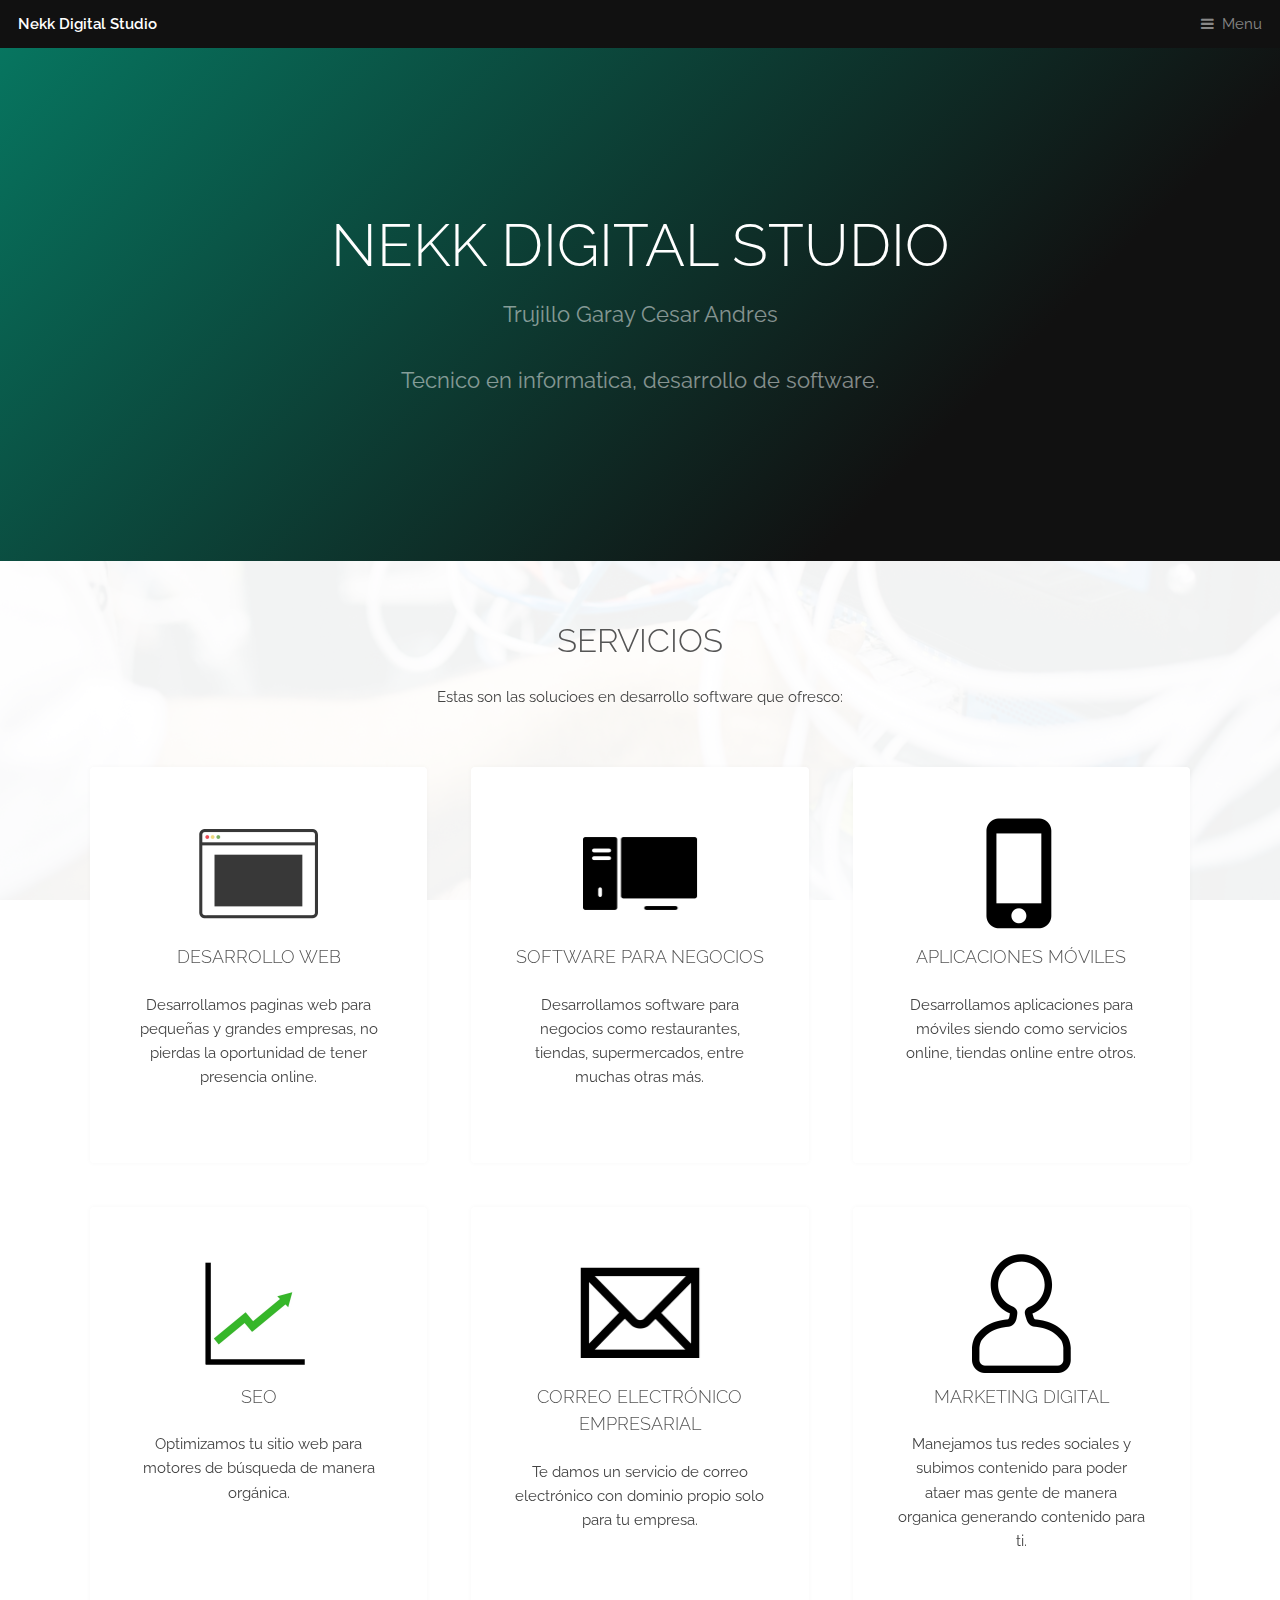
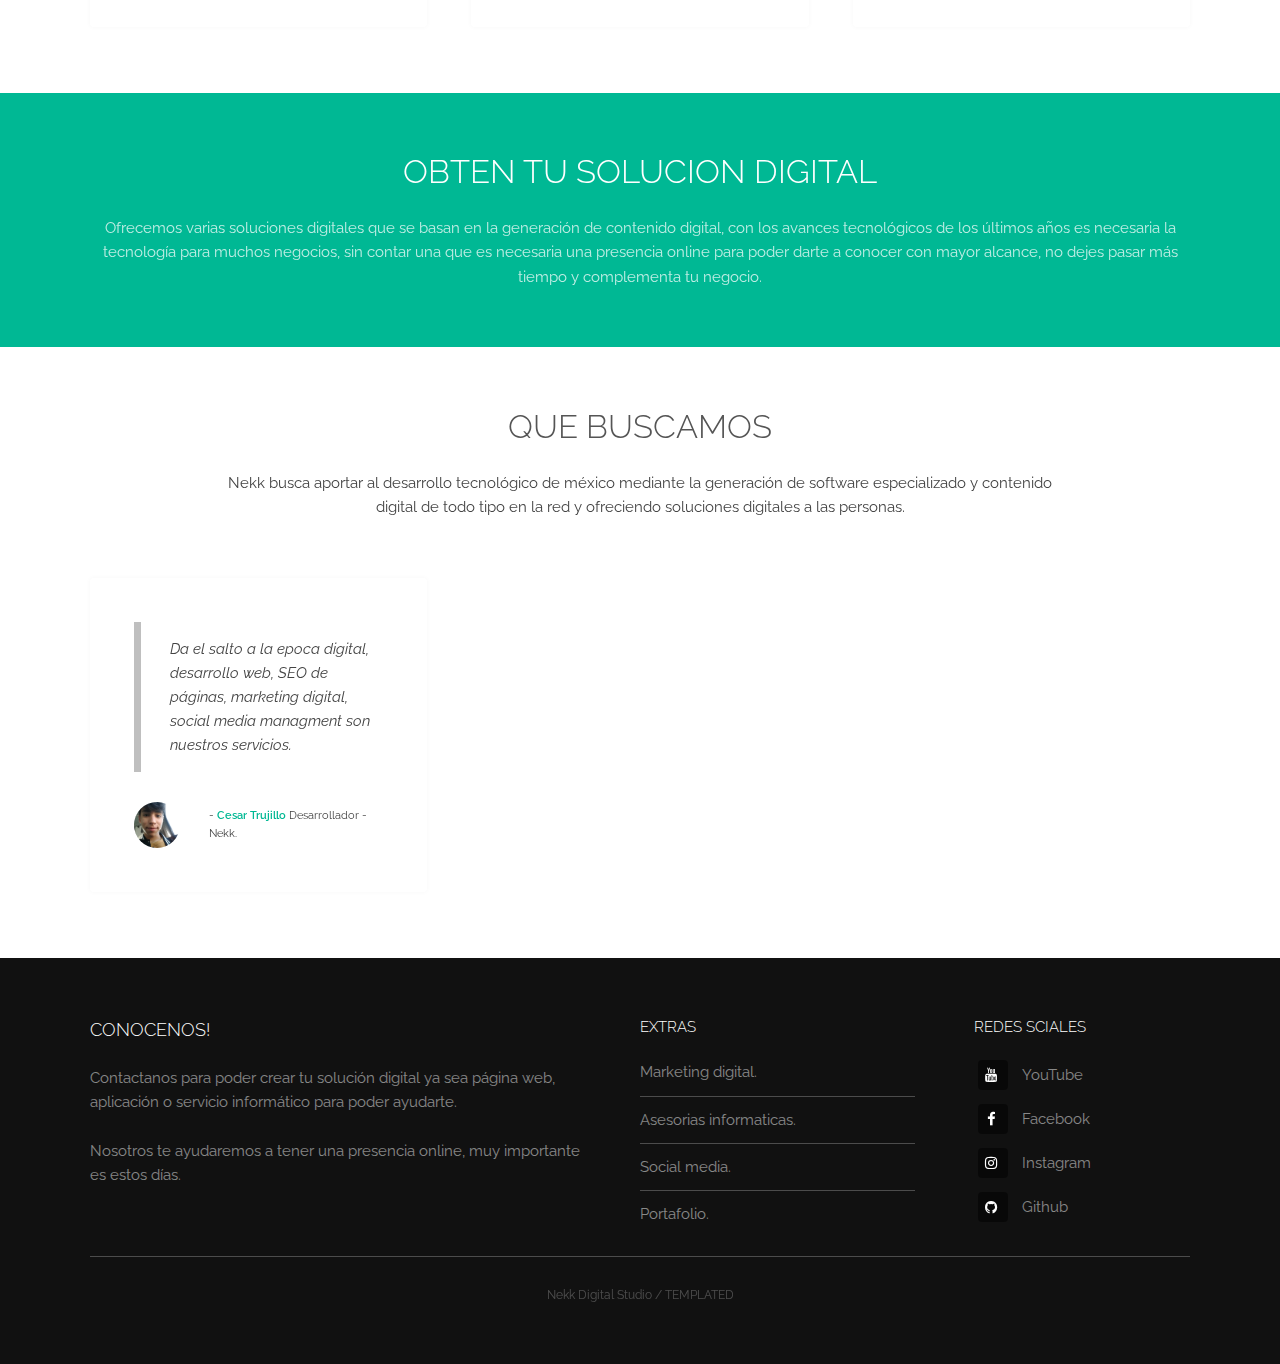
==== commit d5f68d4b: "Update index.html" ====
--- a/index.html
+++ b/index.html
@@ -9,6 +9,7 @@
 		<title>Nekk Digital studio</title>
 		<meta charset="utf-8" />
 		<meta name="viewport" content="width=device-width, initial-scale=1, user-scalable=no" />
+		<link rel="icon" type="image/png" href="images/ico.png" />
 		<meta name="description" content="" />
 		<meta name="keywords" content="" />
 		<link rel="stylesheet" href="assets/css/main.css" />
@@ -17,7 +18,7 @@
 
 		<!-- Header -->
 			<header id="header">
-				<a class="logo" href="index.html">Nekk digital Studio</a>
+				<a class="logo" href="index.html">Nekk Digital Studio</a>
 				<nav>
 					<a href="#menu">Menu</a>
 				</nav>
@@ -27,7 +28,7 @@
 			<nav id="menu">
 				<ul class="links">
 					<li><a href="index.html">Inicio</a></li>
-					<li><a href="elements.html">Elements</a></li>
+					<li><a href="portafolio.html">Portafolio</a></li>
 					<li><a href="generic.html">Contactanos</a></li>
 				</ul>
 			</nav>
@@ -129,7 +130,7 @@
 						<section>
 							<div class="content">
 								<blockquote>
-									<p>Cualquier duda contactanos para poder asesorarte, desarrollo web, SEO de páginas, marketing digital, social media managment son nuestros servicios.</p>
+									<p>Da el salto a la epoca digital, desarrollo web, SEO de páginas, marketing digital, social media managment son nuestros servicios.</p>
 								</blockquote>
 								<div class="author">
 									<div class="image">
@@ -167,7 +168,7 @@
 							<h4>Redes sciales</h4>
 							<ul class="plain">
 								<li><a href="#"><i class="icon fa-youtube">&nbsp;</i>YouTube</a></li>
-								<li><a href="#"><i class="icon fa-facebook">&nbsp;</i>Facebook</a></li>
+								<li><a href="https://www.facebook.com/Nekkdigitaltijuana"><i class="icon fa-facebook">&nbsp;</i>Facebook</a></li>
 								<li><a href="#"><i class="icon fa-instagram">&nbsp;</i>Instagram</a></li>
 								<li><a href="#"><i class="icon fa-github">&nbsp;</i>Github</a></li>
 							</ul>
@@ -187,4 +188,4 @@
 			<script src="assets/js/main.js"></script>
 
 	</body>
-</html>+</html>
--- a/assets/css/main.css
+++ b/assets/css/main.css
@@ -1811,7 +1811,7 @@
   -webkit-justify-content: center;
   -ms-justify-content: center;
   justify-content: center;
-  background-image: url("../../images/banner.jpg");
+  background-image: url("../../images/banner.mp4");
   background-position: center;
   background-repeat: no-repeat;
   background-size: cover;
@@ -2026,7 +2026,7 @@
     min-height: 30vh; }
   @media screen and (max-width: 1280px) {
     #banner video {
-      display: none; } }
+      background-image: url("../../images/banner.mp4"); } }
   @media screen and (max-width: 736px) {
     #banner {
       height: auto !important;
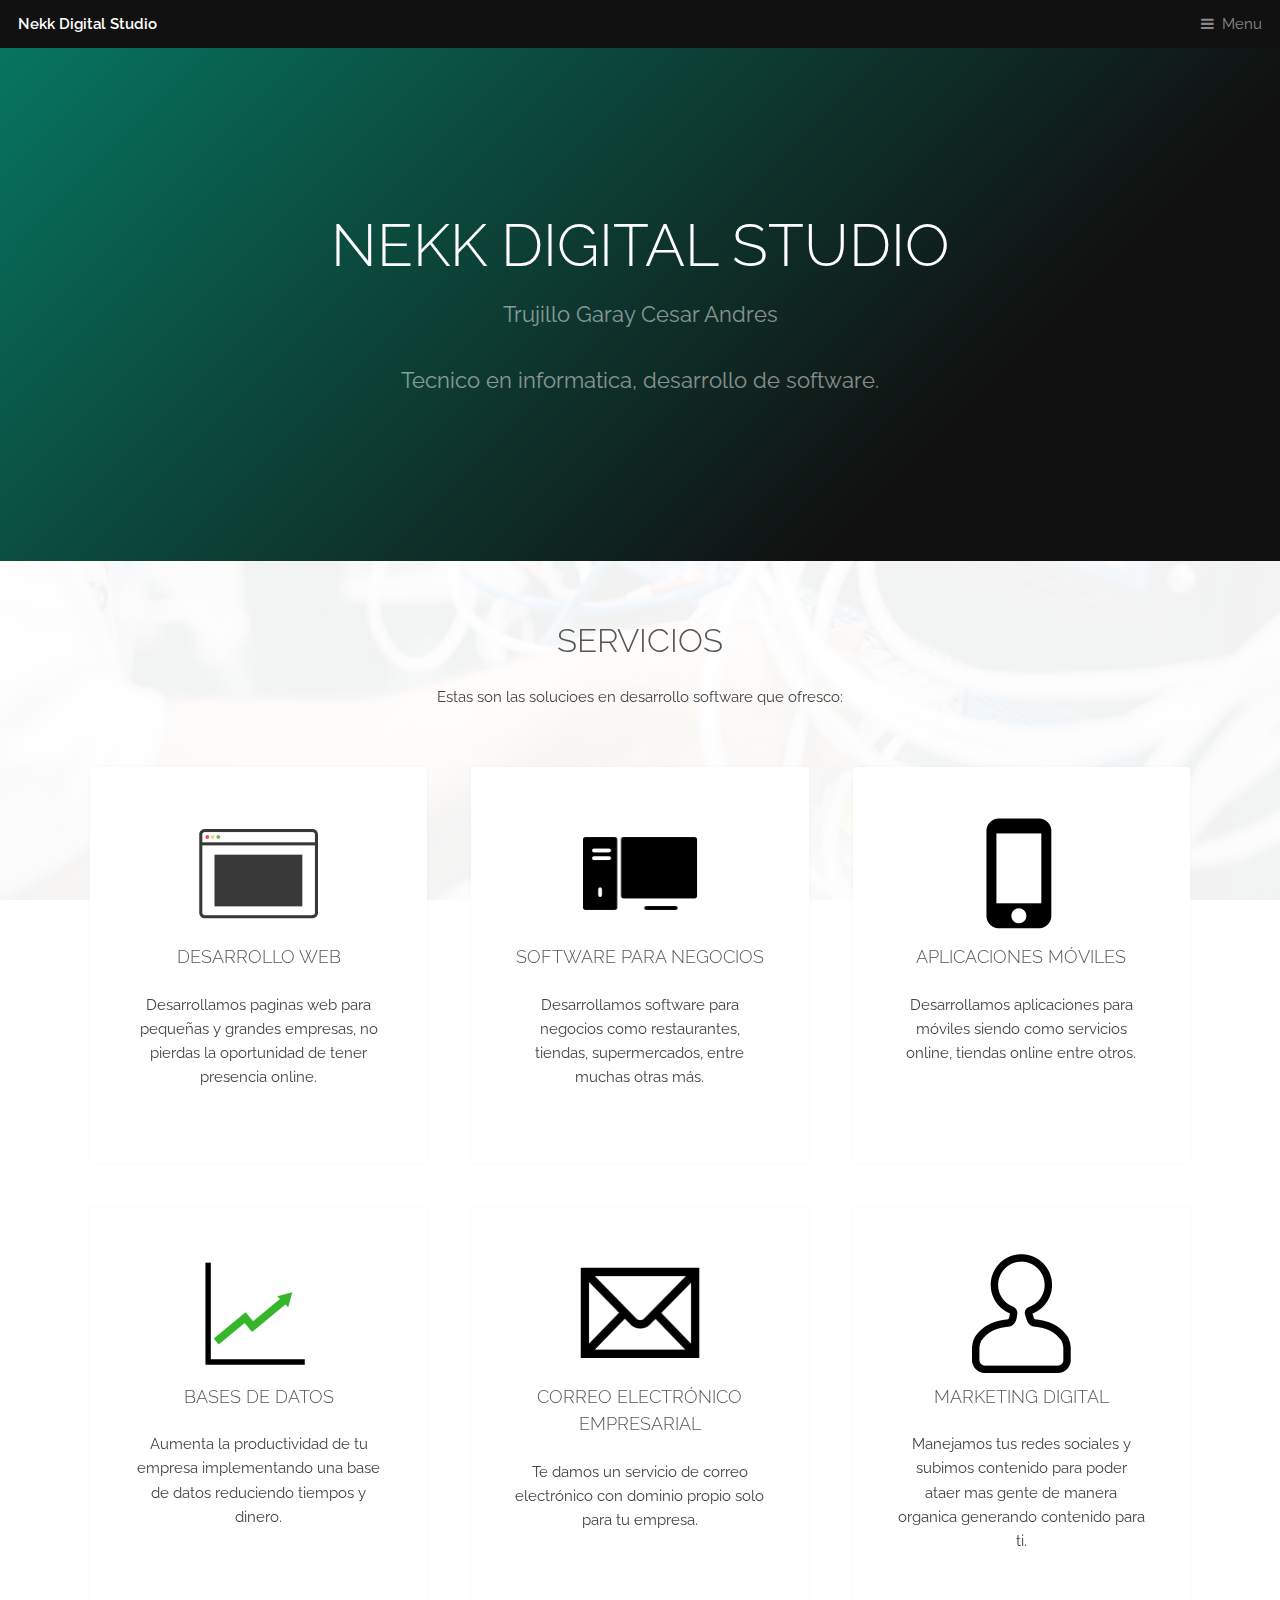
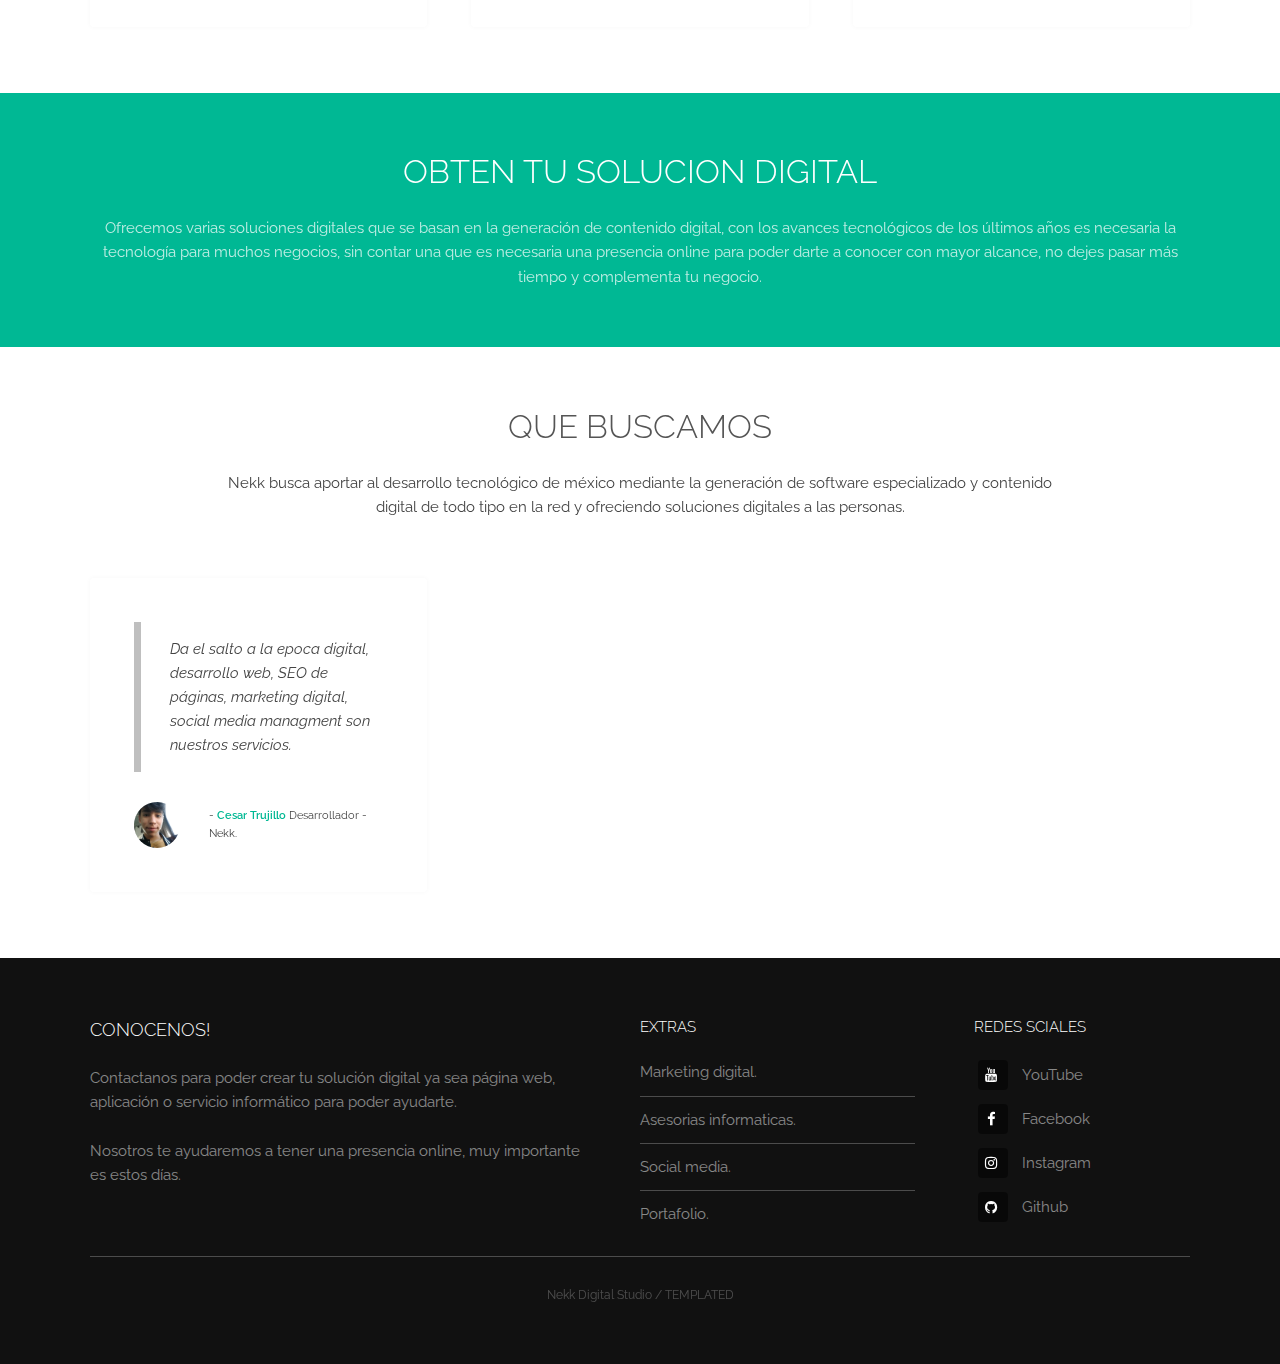
==== commit 6fa3b85f: "Update index.html" ====
--- a/index.html
+++ b/index.html
@@ -82,9 +82,9 @@
 							<div class="content">
 								<header>
 									<a href="#"><img src="images/s.jpg" width="50%"><span class="label"></span></a>
-									<h3>SEO</h3>
+									<h3>Bases de datos</h3>
 								</header>
-								<p>Optimizamos tu sitio web para motores de búsqueda de manera orgánica.</p>
+								<p>Aumenta la productividad de tu empresa implementando una base de datos reduciendo tiempos y dinero.</p>
 							</div>
 						</section>
 						<section>
